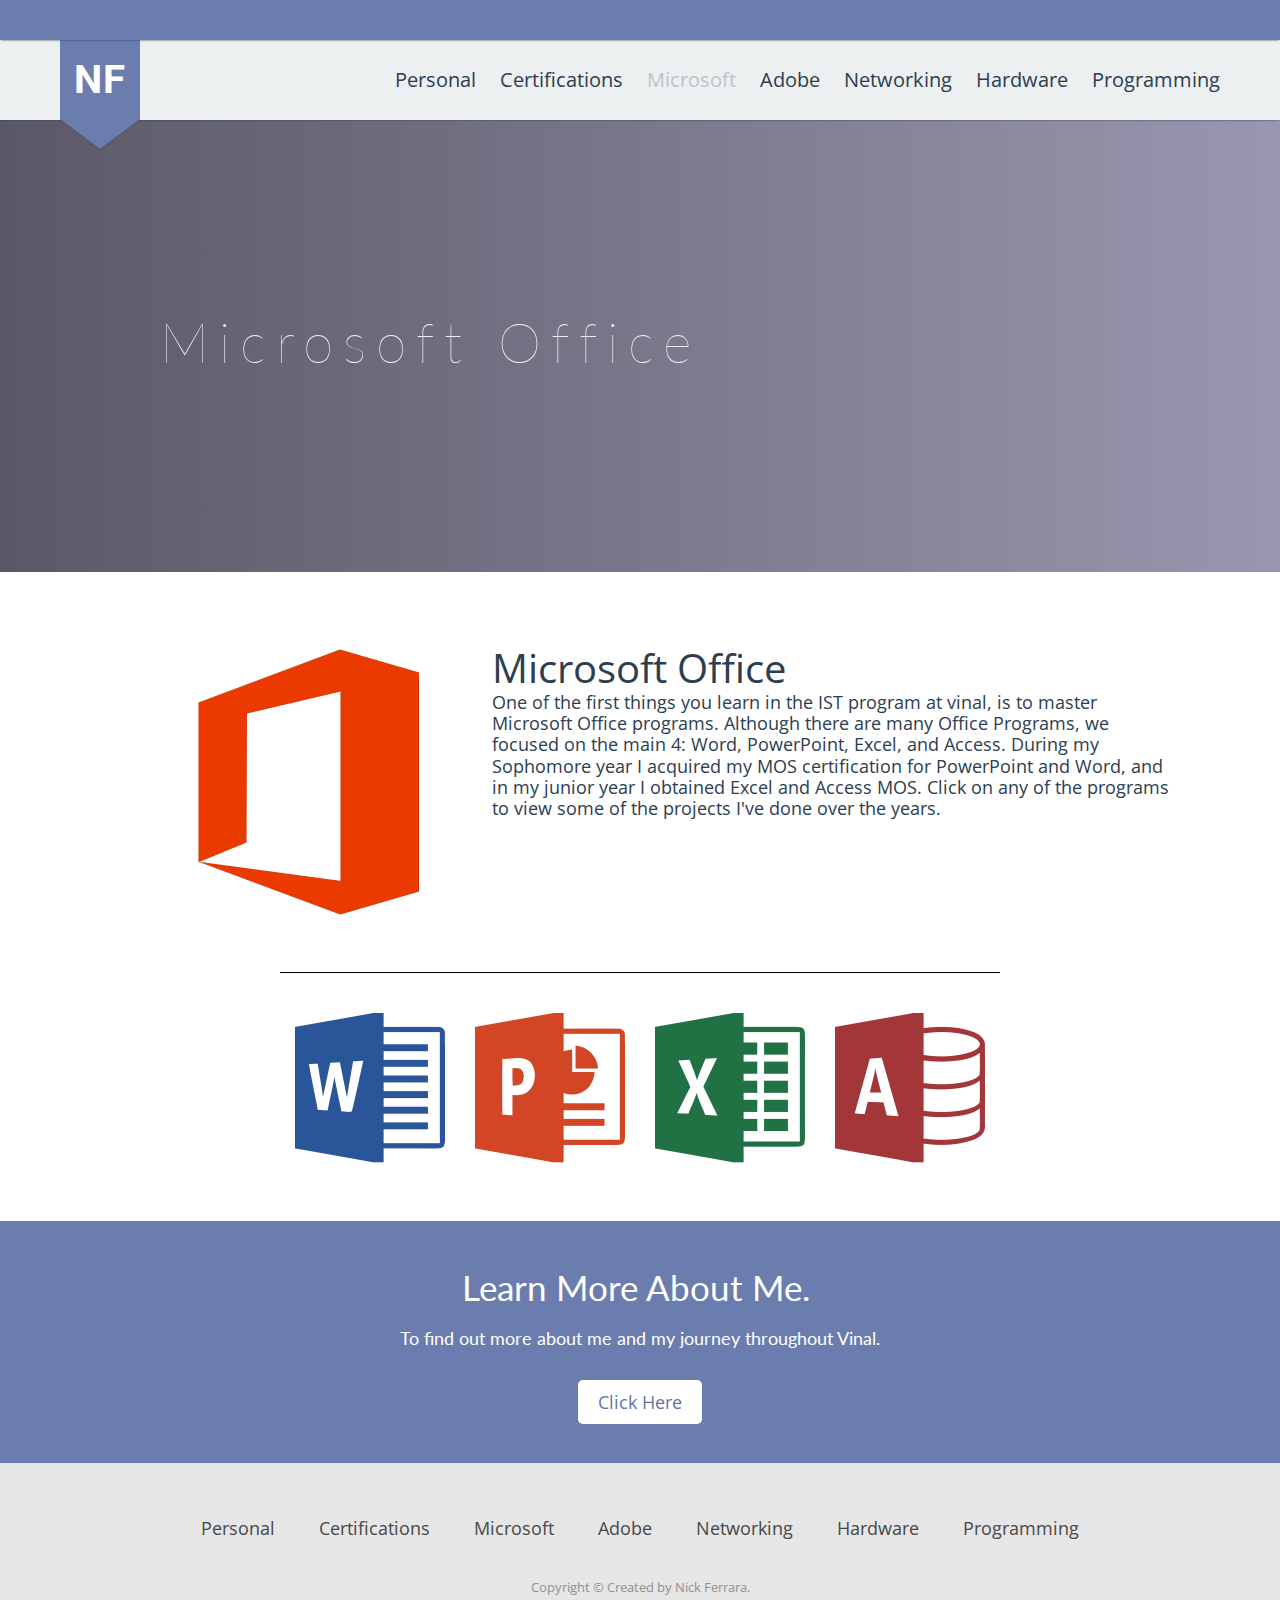
==== offi.html @ 1f087ec3 "1" ====
<!DOCTYPE html>
<html>
<head>
	<title>Nick's Porfolio Site</title>
	<link rel="stylesheet" type="text/css" href="css/style.css">
	<link rel="stylesheet" type="text/css" href="css/grid.css">
	<link href="https://fonts.googleapis.com/css?family=Lato:300|Open+Sans:300|Roboto:100" rel="stylesheet">
	<link href="https://fonts.googleapis.com/css?family=Roboto:900" rel="stylesheet">
</head>
<body>
		<header class="main-header">
			<div class="first-nav">
				<div class="container">
					<nav class="first-nav__links">
						<ul>
							<li>
								<a class="is-selected"></a>
							</li>

						</ul>
					</nav>

				</div>
			</div>
			<div class="second-nav js-nav">
				<div class="container">
					<a class="second-nav__logo">
						<span class="NF">NF</span>
					</a>
					<nav class="menu">
						<ul>
							<li>
								<a class="" href="index.html">Personal</a>
							</li>
							<li>
								<a class="" href="cert.html">Certifications</a>
							</li>
							<li>
								<a class="active" href="offi.html">Microsoft</a>
							</li>
							<li>
								<a class="" href="mult.html">Adobe</a>
							</li>
							<li>
								<a class="" href="serv.html">Networking</a>
							</li>
							<li>
								<a class="" href="hard.html">Hardware</a>
							</li>
							<li>
								<a class="" href="prog.html">Programming</a>
							</li>
						</ul>
					</nav>
				</div>
			</div>
		</header>
	<section id="offislider">
      <div class="container">
        <div class="row">
          <div class="col-md-10 col-md-offset-2">
            <div class="block">
              <h1 class="animated fadeInUp">Microsoft Office</h1>

            </div>
          </div>
        </div>
      </div>
    </section>
<div class="container">
        <div class="row">

        </div>
        <div class="row">
            <div class="stuffs">
                <a href="https://drive.google.com/drive/folders/0B-2JY6OejbJuX281azFObmVKem8?usp=sharing">
                  <div class="container2">
                <img class="img-responsive" src="images\officeplaceholder.png" alt="yearbook cover"> 
</div>
                </a>
  
            </div>
            <div class="paratext">
                <h3>Microsoft Office</h3>
                <p>One of the first things you learn in the IST program at vinal, is to master Microsoft Office programs. Although there are many Office Programs, we focused on the main 4: Word, PowerPoint, Excel, and Access. During my Sophomore year I acquired my MOS certification for PowerPoint and Word, and in my junior year I obtained Excel and Access MOS. Click on any of the programs to view some of the projects I've done over the years.</p>
<br><br><br>
            
            </div>
        </div>



<div class="makeing">
</div>
        <div class="row panda">



            <div class="newimgs">
                 <a href="https://drive.google.com/drive/folders/0B-2JY6OejbJuOTlLUkdxWHhCeTA?usp=sharing">
                    <div class="container2">
                <img class="img-responsive" src="images\wordplaceholder.png" alt=""> <div class="overlay2">
    <div class="text2">Word</div>
  </div>
</div>
          </a>
</div>
            <div class="newimgs">
                <a href="https://drive.google.com/drive/folders/0B-2JY6OejbJuaTQxcHBBbmhpQUE?usp=sharing">
                    <div class="container2">
                <img class="img-responsive" src="images\powerpointplaceholder.png" alt=""> <div class="overlay2">
    <div class="text2">PowerPoint</div>
  </div>
</div>
                </a>
            </div>

            <div class="newimgs">
                <a href="https://drive.google.com/drive/folders/0B-2JY6OejbJuVFVaZUtldG1uUHc?usp=sharing">
                    <div class="container23">
                <img class="img-responsive" src="images\excelplaceholder.png" alt=""> <div class="overlay23">
    <div class="text2">Excel</div>
  </div>
</div>
                </a>
            </div>

            <div class="newimgs">
                <a href="https://drive.google.com/drive/folders/0B-2JY6OejbJuTVI2aUp6anNFRGc?usp=sharing">
                    <div class="container23">
                <img class="img-responsive" src="images\accessplaceholder.png" alt=""> <div class="overlay23">
    <div class="text23">Access</div>
  </div>
</div>
                </a>
            </div>

        </div>
    </div>
<br><br>

</body>
	 <section id="footop">
      <div class="container">
        <div class="row">
          <div class="col-md-12">
            <div class="block">
              <h2>Learn More About Me.&nbsp;</h2>
              <p>To find out more about me and my journey throughout Vinal.</p>
              <br><br>
              <a class="button4" href="index.html" >Click Here</a>
            </div>
          </div>
        </div>
      </div>
    </section>
   <footer>
        <div class="container">
            <div class="row">
                <div class="col-md-12">
                  <div class="footer2">
                    <ul>
							<li>
								<a href="index.html">Personal</a>
							</li>
							<li>
								<a href="cert.html">Certifications</a>
							</li>
							<li>
								<a href="offi.html">Microsoft</a>
							</li>
							<li>
								<a href="mult.html">Adobe</a>
							</li>
							<li>
								<a href="serv.html">Networking</a>
							</li>
							<li>
								<a href="hard.html">Hardware</a>
							</li>
							<li>
								<a href="prog.html">Programming</a>
							</li>
                    </ul>

            </div>
        </div>
        	<p>Copyright &copy; Created by Nick Ferrara.</p>
        </div>
    </footer>




</html>
---- css/style.css ----
*{
  margin: 0;
  padding: 0;
  box-sizing: border-box;

}


menu,nav,section,{
  margin:0;
  padding:0;
  border:0;
  -moz-box-sizing:border-box;
  -webkit-box-sizing:border-box;
  box-sizing:border-box;
}

  header,menu,nav,section{
    display:block;
  }

  nav ol,nav ul{
    list-style:none;
  }

  html,body{
    width:100%;
    height:100%;
    color:#2c3e50;
    font-family:"Open Sans",Tahoma,Verdana,Arial,sans-serif;
    line-height:1.2;
  }

 
  .container{
    position:relative;max-width:1200px;margin:0 auto
  }

  .container:before,.container:after{
    display:block;
    content:'';
    clear:both;
    height:0
  }

  h1,h2,h3,h4,h5,h6{
    font-weight:400
  }
  h1{
    color:#ecf0f1;
    font-size:60px;
    font-family:Georgia,Times,"Times New Roman",serif
  }

  h2{
    font-family:Georgia,Times,"Times New Roman",serif;
    font-size:40px
  }

  h3{
    font-size:30px
  }

  h4{
    font-size:20px
  }

  h5{
    font-size:18px
  }

  p{
    font-size:18px
  }

  li p{
    font-family:Georgia,Times,"Times New Roman",serif;
    font-style:italic
  }

a{
  color:#2c3e50;
  font-family:"Open Sans",Tahoma,Verdana,Arial,sans-serif;
  font-size:18px;
  text-decoration:none;
  outline-style:none;

  }

a:hover{
  border-bottom:none
  }



.second-nav{
  position:relative;
  min-height:80px;
  background-color:#ecf0f1;   
  width:100%;
  margin:0 0;
  clear:both;
  margin-top:40px;
  -webkit-box-shadow:0 1px 2px -1px #2c3e50;
  box-shadow:0 1px 2px -1px #2c3e50;
  -webkit-transition:all .6s;
  transition:all .6s;
}

.second-nav:before,.second-nav:after{
  display:block;
  content:'';
  clear:both;
  height:0
}

.second-nav.is-closed{
  margin-top:-40px
}





/*BC is ribon color top   #2ecc71*/
.second-nav__logo{
  display:block;
  position:absolute;
  top:0;
  left:20px;
  width:80px;
  color:white;
  font-size:40px;
  line-height:80px;
  font-family: 'Anton', sans-serif;
  letter-spacing:-5px;
  font-weight:700;
  text-align:center;
  background-color:#6b7dae;
  border:none
  }




/* Ribon Color bottom is border top */
.second-nav__logo:after{
  content:"";
  position:absolute;
  bottom:-29px;
  left:0;
  z-index:250;
  border-top:30px solid #6b7dae;
  border-left:40px solid transparent;
  border-right:40px solid transparent;

}

.second-nav__logo span{
  position:relative;
  display:block;
  width:100%;
  height:100%
}

.second-nav__logo span:after{
  content:"";
  position:absolute;
  bottom:-15px;
  right:-2px;
  width:50px;
  height:5px;
  background-color:transparent;
  -webkit-box-shadow:0 1px 2px -1px #2c3e50; 
  box-shadow:0 1px 2px -1px #2c3e50;
  -webkit-transform:rotate(-37deg);
  -ms-transform:rotate(-37deg);
  transform:rotate(-37deg)
}

.second-nav__logo span:before{
  content:"";
  position:absolute;
  bottom:-15px;
  left:-2px;
  width:50px;
  height:5px;
  background-color:transparent;
  -webkit-box-shadow:0 1px 2px -1px #2c3e50;
  box-shadow:0 1px 2px -1px #2c3e50;
  -webkit-transform:rotate(37deg);
  -ms-transform:rotate(37deg);transform:rotate(37deg)
}

.menu{
  float:left;
  width:98%;
  width:-webkit-calc(100% - 40px);
  width:calc(100% - 40px);
  margin-left:1%;
  margin-right:1%;
  margin-left:-webkit-calc(20px);
  margin-left:calc(20px);
  margin-right:-webkit-calc(20px);
  margin-right:calc(20px);
  height:auto;
  margin-top:0;
  margin-bottom:0;
  text-align:right
}

.menu li{
  display:inline-block;
  margin-left:20px
}

.menu li a{
  line-height:80px;
  font-size:20px;
  -webkit-transition:color .5s;
  transition:color .5s
}

.menu li a.active,.menu li a:hover{
  color:#bdc3c7;
  border:none
}


.container{
  position:relative;
  max-width:1200px;
  margin:0 auto
}

.container:before,.container:after{
  display:block;
  content:'';
  clear:both;height:0
}


.main-header{
  position:absolute;
  z-index:100;
  width:100%
}

/* Top COlor*/


.first-nav{
  position:absolute;
  z-index:200;
  top:0;
  left:0;
  height:40px;
  overflow:hidden;
  background-color:#6b7dae;  /* background-color:#446CB3; */
  width:100%;
  margin:0 0;
  clear:both;
  -webkit-box-shadow:0 1px 2px -1px #2c3e50;
  box-shadow:0 1px 2px -1px #2c3e50;



}
.first-nav:before{

}
.first-nav:before,.first-nav:after{
  display:block;
  content:'';
  clear:both;
  height:0;

}

.first-nav__languages,.first-nav__links{
  float:left;
  width:73%;
  width:-webkit-calc(75% - 40px);
  width:calc(75% - 40px);
  margin-left:1%;
  margin-right:1%;
  margin-left:-webkit-calc(20px);
  margin-left:calc(20px);
  margin-right:-webkit-calc(20px);
  margin-right:calc(20px);
  height:auto;margin-top:0;
  margin-bottom:0
}

.first-nav__languages li,.first-nav__links li{
  display:inline-block;
  margin:0 10px
}

.first-nav__languages a,.first-nav__links a{
  color:#ecf0f1;font-family:Georgia,Times,"Times New Roman",serif;
  font-style:italic;line-height:40px;
  border-color:#ecf0f1;
  -webkit-transition:color .5s;
  transition:color .5s
}

.first-nav__languages a.avtive,.first-nav__languages a:hover,.first-nav__links a.active,.first-nav__links a:hover{
  color:#2c3e50;
  border:none
}

.first-nav__navcontrol{
  display:none;
  float:left;
  width:23%;
  width:-webkit-calc(25% - 40px);
  width:calc(25% - 40px);
  margin-left:1%;
  margin-right:1%;
  margin-left:-webkit-calc(20px);margin-left:calc(20px);
  margin-right:-webkit-calc(20px);margin-right:calc(20px);
  height:auto;
  margin-top:0;
  margin-bottom:0;
  color:#ecf0f1;
  line-height:40px;
  text-align:right;
  border:none;
  -webkit-transition:color .5s;transition:color .5s
}

.first-nav__navcontrol:before{
  display:inline-block;
  margin-right:10px;
  color:#ecf0f1;
  font-size:20px;
  -webkit-transition:color .5s;
  transition:color .5s
}

.first-nav__navcontrol.is-open,.first-nav__navcontrol.is-closed{
  display:block
}

.first-nav__navcontrol:hover,.first-nav__navcontrol:hover:before{
  color:#2c3e50
}

.first-nav__languages li,.first-nav__links li{
  margin:0 7px;
}

.first-nav__languages,.first-nav__links{
  float:left;
  width:89.66667%;
  width:-webkit-calc(91.66667% - 40px);
  width:calc(91.66667% - 40px);
  margin-left:1%;margin-right:1%;
  margin-left:-webkit-calc(20px);
  margin-left:calc(20px);
  margin-right:-webkit-calc(20px);
  margin-right:calc(20px);
  height:auto;
  margin-top:0;
  margin-bottom:0
}

.first-nav__navcontrol{
  float:left;
  width:6.33333%;
  width:-webkit-calc(8.33333% - 40px);
  width:calc(8.33333% - 40px);
  margin-left:1%;
  margin-right:1%;
  margin-left:-webkit-calc(20px);
  margin-left:calc(20px);
  margin-right:-webkit-calc(20px);
  margin-right:calc(20px);
  height:auto;
  margin-top:0;
  margin-bottom:0;
  margin-left:0;
  font-size:0
}
.first-nav__navcontrol:before{
  margin-right:0
  }





/*    Default Layout: 992px. 
    Gutters: 24px.
    Outer margins: 48px.
    Leftover space for scrollbars @1024px: 32px.
-------------------------------------------------------------------------------
cols    1     2      3      4      5      6      7      8      9      10
px      68    160    252    344    436    528    620    712    804    896    */
/*    Tablet Layout: 768px.
    Gutters: 24px.
    Outer margins: 28px.
    Inherits styles from: Default Layout.
-----------------------------------------------------------------
cols    1     2      3      4      5      6      7      8
px      68    160    252    344    436    528    620    712    */
@media only screen and (min-width: 768px) and (max-width: 991px) {
  /*---------------------------------------------
          Index Start 
-----------------------------------------------*/
  /*--
  wrapper Start 
--*/
  #wrapper {
    text-align: center;
  }
  #wrapper .block img {
    padding-top: 100px;
    width: 50%;
  }
  /*--
  content Start 
--*/
  #content {
    text-align: center;
  }
  #content .block {
    padding-bottom: 100px;
  }
  /*--
  features Start 
--*/
  #features {
    text-align: center;
  }
  /*--
  footer Start 
--*/
  footer .navbar {
    margin-bottom: 0px;
    border: 0px;
    min-height: 40px;
  }
  footer .navbar-default {
    border: 0px;
    width: 68%;
  }
  footer .navbar-default .navbar-nav li a {
    color: #494949;
    padding: 10px 10px;
    font-size: 15px;
  }
  footer .navbar-default .navbar-nav li a:hover {
    color: #000;
  }
  /*---------------------------------------------
          Index Close 
-----------------------------------------------*/
  /*=============================================*/
  /*---------------------------------------------
          Work Start 
-----------------------------------------------*/
  /*--
  slider-work Start 
--*/
  #slider-work .block h1 {
    font-size: 28px;
  }
  #slider-work .block p {
    font-size: 15px;
  }
  /*--
  portfolio Start 
--*/
  #portfolio-work .block .portfolio-manu {
    padding-left: 0px;
  }
  #portfolio-work .block .portfolio-contant ul li a .img-heading {
    padding: 5px 0 5px 13px;
  }
  #portfolio-work .block .portfolio-contant ul li a .img-heading h2 {
    font-size: 20px;
    line-height: 25px;
  }
  #portfolio-work .block .portfolio-contant ul li a .img-heading p {
    font-size: 11px;
    line-height: 20px;
  }
  #portfolio-work .block .portfolio-contant ul li a  {
    padding-left: 15px;
  }
  #portfolio-work .block .portfolio-contant ul li a h2 {
    padding-top: 30px;
    padding-bottom: 15px;
    font-size: 20px;
    line-height: 25px;
  }
  #portfolio-work .block .portfolio-contant ul li a  p {
    font-size: 11px;
    line-height: 20px;
    padding-top: 15px;
  }
  /*--
  wrapper Start 
--*/
  #wrapper-work ul li .items-text {
    padding-top: 0;
    padding-left: 25px;
  }
  #wrapper-work ul li .items-text h2 {
    padding-bottom: 10px;
    padding-top: 40px;
  }
  #wrapper-work ul li .items-text p {
    font-size: 14px;
    line-height: 20px;
    padding-right: 30px;
  }
  /*--
  features Start 
--*/
  #features-work .block ul li {
    width: 49%;
  }
  /*---------------------------------------------
          Work close 
-----------------------------------------------*/
  /*=============================================*/
  /*---------------------------------------------
          contact start 
-----------------------------------------------*/
  #wrapper-contact .block {
    padding-bottom: 50px;
  }
  /*--
  features-contact Start 
--*/
  #features-contact .block ul li {
    width: 49%;
  }
  /*---------------------------------------------
          contact close 
-----------------------------------------------*/
  /*------------------*/
}
/*    Mobile Layout: 320px.
    Gutters: 24px.
    Outer margins: 34px.
    Inherits styles from: Default Layout.
---------------------------------------------
cols    1     2      3
px      68    160    252    */
@media only screen and (max-width: 767px) {
  /*---------------------------------------------
          Index Start 
-----------------------------------------------*/
  .heading {
    padding-left: 0px;
  }
  h2 {
    font-size: 18px;
  }
  p {
    font-size: 13px;
  }
  header .navbar-default .navbar-toggle {
    margin-top: 20px;
    margin-bottom: 20px;
  }
  #slider {
    padding-top: 90px;
    padding-bottom: 100px;
  }
  #slider .block {
    padding-left: 0px;
  }
  #slider .block h1 {
    font-size: 20px;
  }
  #slider .block p {
    font-size: 13px;
  }
  /*--
  wrapper Start 
--*/
  #wrapper {
    text-align: center;
    padding-top: 70px;
    padding-bottom: 100px;
  }
  #wrapper .block img {
    padding-top: 100px;
    padding-left: 0px;
    width: 100%;
  }
  /*--
  service Start 
--*/
  #service {
    padding-top: 100px;
  }
  #service .thumbnail {
    padding-bottom: 70px;
  }
  /*--
  footop Start 
--*/
  #footop p {
    padding: 0px 0px 40px;
  }
  #footop .btn {
    padding: 10px 20px;
    font-size: 15px;
  }
  /*--
  content Start 
--*/
  #content {
    text-align: center;
    padding-top: 70px;
  }
  #content .block {
    padding-bottom: 100px;
  }
  #content .block h2 {
    padding-top: 0px;
  }
  #content .block-bottom {
    padding: 0px;
  }
  #content .block-bottom .item-img {
    padding-left: 0px;
  }
  /*--
  features Start 
--*/
  #features .features-img {
    text-align: center;
  }
  /*---------------------------------------------
          Index Close 
-----------------------------------------------*/
  /*=============================================*/
  /*---------------------------------------------
          Work Start 
-----------------------------------------------*/
  #slider-work {
    padding-top: 100px;
    padding-bottom: 100px;
  }
  #slider-work .block {
    padding-left: 0px;
  }
  #slider-work .block h1 {
    font-size: 20px;
  }
  #slider-work .block p {
    font-size: 11px;
    line-height: 25px;
  }
  /*--
  portfolio Start 
--*/
  #portfolio-work .block .portfolio-manu {
    padding-left: 0px;
    text-align: center;
  }
  #portfolio-work .block .portfolio-manu ul li {
    padding: 0 8px;
  }
  #portfolio-work .block .portfolio-contant ul li {
    width: 100%;
  }
  #portfolio-work .block .portfolio-contant ul li a .img-heading {
    padding: 5px 0 5px 13px;
  }
  #portfolio-work .block .portfolio-contant ul li a .img-heading h2 {
    font-size: 20px;
    line-height: 25px;
  }
  #portfolio-work .block .portfolio-contant ul li a .img-heading p {
    font-size: 11px;
    line-height: 20px;
  }
  #portfolio-work .block .portfolio-contant ul li a .overlay {
    padding-left: 15px;
  }
  #portfolio-work .block .portfolio-contant ul li a .overlay h2 {
    padding-top: 65px;
    padding-bottom: 15px;
    font-size: 20px;
    line-height: 25px;
  }
  #portfolio-work .block .portfolio-contant ul li a .overlay p {
    font-size: 11px;
    line-height: 20px;
    padding-top: 15px;
    padding-right: 5px;
  }
  /*--
  wrapper Start 
--*/
  #wrapper-work ul li {
    float: none;
    width: 100%;
  }
  #wrapper-work ul li .items-text {
    padding-left: 15px;
    padding-top: 30px;
  }
  #wrapper-work ul li .items-text h2 {
    padding-top: 10px;
    padding-bottom: 15px;
    font-size: 20px;
    line-height: 25px;
  }
  #wrapper-work ul li .items-text p {
    font-size: 11px;
    line-height: 20px;
    padding-top: 15px;
  }
  /*--
  features Start 
--*/
  #features-work .block ul li {
    display: block;
    width: 100%;
  }
  /*---------------------------------------------
          Work close 
-----------------------------------------------*/
  /*=============================================*/
  /*---------------------------------------------
          contact Start 
-----------------------------------------------*/
  /*--
  slider-contact Start 
--*/
  #slider-contact {
    padding-top: 100px;
    padding-bottom: 100px;
  }
  #slider-contact .block {
    padding-left: 0px;
  }
  #slider-contact .block h1 {
    font-size: 20px;
  }
  #slider-contact .block p {
    font-size: 11px;
    line-height: 25px;
  }
  /*--
  wrapper-contact Start 
--*/
  #wrapper-contact .block {
    padding-bottom: 50px;
  }
  #wrapper-contact .block .location p {
    width: 100%;
  }
  #wrapper-contact .block .social-media-icon a i {
    padding-top: 30px;
  }
  /*--
  features-contact Start 
--*/
  #features-contact .block ul li {
    display: block;
    width: 100%;
  }
  /*---------------------------------------------
          contact close 
-----------------------------------------------*/
  /*--
  footer Start 
--*/
  footer .footer-manu {
    display: none;
  }
}
/*    Wide Mobile Layout: 480px.
    Gutters: 24px.
    Outer margins: 22px.
    Inherits styles from: Default Layout, Mobile Layout.
------------------------------------------------------------
cols    1     2      3      4      5
px      68    160    252    344    436    */
/*  Retina media query.
  Overrides styles for devices with a 
  device-pixel-ratio of 2+, such as iPhone 4.
-----------------------------------------------    */





@charset "UTF-8";

/*!
Animate.css - http://daneden.me/animate
Licensed under the MIT license - http://opensource.org/licenses/MIT

Copyright (c) 2015 Daniel Eden
*/

.animated {
  -webkit-animation-duration: 1s;
  animation-duration: 1s;
  -webkit-animation-fill-mode: both;
  animation-fill-mode: both;
}

.animated.infinite {
  -webkit-animation-iteration-count: infinite;
  animation-iteration-count: infinite;
}

.animated.hinge {
  -webkit-animation-duration: 2s;
  animation-duration: 2s;
}

.animated.bounceIn,
.animated.bounceOut {
  -webkit-animation-duration: .75s;
  animation-duration: .75s;
}

.animated.flipOutX,
.animated.flipOutY {
  -webkit-animation-duration: .75s;
  animation-duration: .75s;
}

@-webkit-keyframes bounce {
  0%, 20%, 53%, 80%, 100% {
    -webkit-transition-timing-function: cubic-bezier(0.215, 0.610, 0.355, 1.000);
    transition-timing-function: cubic-bezier(0.215, 0.610, 0.355, 1.000);
    -webkit-transform: translate3d(0,0,0);
    transform: translate3d(0,0,0);
  }

  40%, 43% {
    -webkit-transition-timing-function: cubic-bezier(0.755, 0.050, 0.855, 0.060);
    transition-timing-function: cubic-bezier(0.755, 0.050, 0.855, 0.060);
    -webkit-transform: translate3d(0, -30px, 0);
    transform: translate3d(0, -30px, 0);
  }

  70% {
    -webkit-transition-timing-function: cubic-bezier(0.755, 0.050, 0.855, 0.060);
    transition-timing-function: cubic-bezier(0.755, 0.050, 0.855, 0.060);
    -webkit-transform: translate3d(0, -15px, 0);
    transform: translate3d(0, -15px, 0);
  }

  90% {
    -webkit-transform: translate3d(0,-4px,0);
    transform: translate3d(0,-4px,0);
  }
}

@keyframes bounce {
  0%, 20%, 53%, 80%, 100% {
    -webkit-transition-timing-function: cubic-bezier(0.215, 0.610, 0.355, 1.000);
    transition-timing-function: cubic-bezier(0.215, 0.610, 0.355, 1.000);
    -webkit-transform: translate3d(0,0,0);
    transform: translate3d(0,0,0);
  }

  40%, 43% {
    -webkit-transition-timing-function: cubic-bezier(0.755, 0.050, 0.855, 0.060);
    transition-timing-function: cubic-bezier(0.755, 0.050, 0.855, 0.060);
    -webkit-transform: translate3d(0, -30px, 0);
    transform: translate3d(0, -30px, 0);
  }

  70% {
    -webkit-transition-timing-function: cubic-bezier(0.755, 0.050, 0.855, 0.060);
    transition-timing-function: cubic-bezier(0.755, 0.050, 0.855, 0.060);
    -webkit-transform: translate3d(0, -15px, 0);
    transform: translate3d(0, -15px, 0);
  }

  90% {
    -webkit-transform: translate3d(0,-4px,0);
    transform: translate3d(0,-4px,0);
  }
}

.bounce {
  -webkit-animation-name: bounce;
  animation-name: bounce;
  -webkit-transform-origin: center bottom;
  transform-origin: center bottom;
}

@-webkit-keyframes flash {
  0%, 50%, 100% {
    opacity: 1;
  }

  25%, 75% {
    opacity: 0;
  }
}

@keyframes flash {
  0%, 50%, 100% {
    opacity: 1;
  }

  25%, 75% {
    opacity: 0;
  }
}

.flash {
  -webkit-animation-name: flash;
  animation-name: flash;
}

/* originally authored by Nick Pettit - https://github.com/nickpettit/glide */

@-webkit-keyframes pulse {
  0% {
    -webkit-transform: scale3d(1, 1, 1);
    transform: scale3d(1, 1, 1);
  }

  50% {
    -webkit-transform: scale3d(1.05, 1.05, 1.05);
    transform: scale3d(1.05, 1.05, 1.05);
  }

  100% {
    -webkit-transform: scale3d(1, 1, 1);
    transform: scale3d(1, 1, 1);
  }
}

@keyframes pulse {
  0% {
    -webkit-transform: scale3d(1, 1, 1);
    transform: scale3d(1, 1, 1);
  }

  50% {
    -webkit-transform: scale3d(1.05, 1.05, 1.05);
    transform: scale3d(1.05, 1.05, 1.05);
  }

  100% {
    -webkit-transform: scale3d(1, 1, 1);
    transform: scale3d(1, 1, 1);
  }
}

.pulse {
  -webkit-animation-name: pulse;
  animation-name: pulse;
}

@-webkit-keyframes rubberBand {
  0% {
    -webkit-transform: scale3d(1, 1, 1);
    transform: scale3d(1, 1, 1);
  }

  30% {
    -webkit-transform: scale3d(1.25, 0.75, 1);
    transform: scale3d(1.25, 0.75, 1);
  }

  40% {
    -webkit-transform: scale3d(0.75, 1.25, 1);
    transform: scale3d(0.75, 1.25, 1);
  }

  50% {
    -webkit-transform: scale3d(1.15, 0.85, 1);
    transform: scale3d(1.15, 0.85, 1);
  }

  65% {
    -webkit-transform: scale3d(.95, 1.05, 1);
    transform: scale3d(.95, 1.05, 1);
  }

  75% {
    -webkit-transform: scale3d(1.05, .95, 1);
    transform: scale3d(1.05, .95, 1);
  }

  100% {
    -webkit-transform: scale3d(1, 1, 1);
    transform: scale3d(1, 1, 1);
  }
}

@keyframes rubberBand {
  0% {
    -webkit-transform: scale3d(1, 1, 1);
    transform: scale3d(1, 1, 1);
  }

  30% {
    -webkit-transform: scale3d(1.25, 0.75, 1);
    transform: scale3d(1.25, 0.75, 1);
  }

  40% {
    -webkit-transform: scale3d(0.75, 1.25, 1);
    transform: scale3d(0.75, 1.25, 1);
  }

  50% {
    -webkit-transform: scale3d(1.15, 0.85, 1);
    transform: scale3d(1.15, 0.85, 1);
  }

  65% {
    -webkit-transform: scale3d(.95, 1.05, 1);
    transform: scale3d(.95, 1.05, 1);
  }

  75% {
    -webkit-transform: scale3d(1.05, .95, 1);
    transform: scale3d(1.05, .95, 1);
  }

  100% {
    -webkit-transform: scale3d(1, 1, 1);
    transform: scale3d(1, 1, 1);
  }
}

.rubberBand {
  -webkit-animation-name: rubberBand;
  animation-name: rubberBand;
}

@-webkit-keyframes shake {
  0%, 100% {
    -webkit-transform: translate3d(0, 0, 0);
    transform: translate3d(0, 0, 0);
  }

  10%, 30%, 50%, 70%, 90% {
    -webkit-transform: translate3d(-10px, 0, 0);
    transform: translate3d(-10px, 0, 0);
  }

  20%, 40%, 60%, 80% {
    -webkit-transform: translate3d(10px, 0, 0);
    transform: translate3d(10px, 0, 0);
  }
}

@keyframes shake {
  0%, 100% {
    -webkit-transform: translate3d(0, 0, 0);
    transform: translate3d(0, 0, 0);
  }

  10%, 30%, 50%, 70%, 90% {
    -webkit-transform: translate3d(-10px, 0, 0);
    transform: translate3d(-10px, 0, 0);
  }

  20%, 40%, 60%, 80% {
    -webkit-transform: translate3d(10px, 0, 0);
    transform: translate3d(10px, 0, 0);
  }
}

.shake {
  -webkit-animation-name: shake;
  animation-name: shake;
}

@-webkit-keyframes swing {
  20% {
    -webkit-transform: rotate3d(0, 0, 1, 15deg);
    transform: rotate3d(0, 0, 1, 15deg);
  }

  40% {
    -webkit-transform: rotate3d(0, 0, 1, -10deg);
    transform: rotate3d(0, 0, 1, -10deg);
  }

  60% {
    -webkit-transform: rotate3d(0, 0, 1, 5deg);
    transform: rotate3d(0, 0, 1, 5deg);
  }

  80% {
    -webkit-transform: rotate3d(0, 0, 1, -5deg);
    transform: rotate3d(0, 0, 1, -5deg);
  }

  100% {
    -webkit-transform: rotate3d(0, 0, 1, 0deg);
    transform: rotate3d(0, 0, 1, 0deg);
  }
}

@keyframes swing {
  20% {
    -webkit-transform: rotate3d(0, 0, 1, 15deg);
    transform: rotate3d(0, 0, 1, 15deg);
  }

  40% {
    -webkit-transform: rotate3d(0, 0, 1, -10deg);
    transform: rotate3d(0, 0, 1, -10deg);
  }

  60% {
    -webkit-transform: rotate3d(0, 0, 1, 5deg);
    transform: rotate3d(0, 0, 1, 5deg);
  }

  80% {
    -webkit-transform: rotate3d(0, 0, 1, -5deg);
    transform: rotate3d(0, 0, 1, -5deg);
  }

  100% {
    -webkit-transform: rotate3d(0, 0, 1, 0deg);
    transform: rotate3d(0, 0, 1, 0deg);
  }
}

.swing {
  -webkit-transform-origin: top center;
  transform-origin: top center;
  -webkit-animation-name: swing;
  animation-name: swing;
}

@-webkit-keyframes tada {
  0% {
    -webkit-transform: scale3d(1, 1, 1);
    transform: scale3d(1, 1, 1);
  }

  10%, 20% {
    -webkit-transform: scale3d(.9, .9, .9) rotate3d(0, 0, 1, -3deg);
    transform: scale3d(.9, .9, .9) rotate3d(0, 0, 1, -3deg);
  }

  30%, 50%, 70%, 90% {
    -webkit-transform: scale3d(1.1, 1.1, 1.1) rotate3d(0, 0, 1, 3deg);
    transform: scale3d(1.1, 1.1, 1.1) rotate3d(0, 0, 1, 3deg);
  }

  40%, 60%, 80% {
    -webkit-transform: scale3d(1.1, 1.1, 1.1) rotate3d(0, 0, 1, -3deg);
    transform: scale3d(1.1, 1.1, 1.1) rotate3d(0, 0, 1, -3deg);
  }

  100% {
    -webkit-transform: scale3d(1, 1, 1);
    transform: scale3d(1, 1, 1);
  }
}

@keyframes tada {
  0% {
    -webkit-transform: scale3d(1, 1, 1);
    transform: scale3d(1, 1, 1);
  }

  10%, 20% {
    -webkit-transform: scale3d(.9, .9, .9) rotate3d(0, 0, 1, -3deg);
    transform: scale3d(.9, .9, .9) rotate3d(0, 0, 1, -3deg);
  }

  30%, 50%, 70%, 90% {
    -webkit-transform: scale3d(1.1, 1.1, 1.1) rotate3d(0, 0, 1, 3deg);
    transform: scale3d(1.1, 1.1, 1.1) rotate3d(0, 0, 1, 3deg);
  }

  40%, 60%, 80% {
    -webkit-transform: scale3d(1.1, 1.1, 1.1) rotate3d(0, 0, 1, -3deg);
    transform: scale3d(1.1, 1.1, 1.1) rotate3d(0, 0, 1, -3deg);
  }

  100% {
    -webkit-transform: scale3d(1, 1, 1);
    transform: scale3d(1, 1, 1);
  }
}

.tada {
  -webkit-animation-name: tada;
  animation-name: tada;
}

/* originally authored by Nick Pettit - https://github.com/nickpettit/glide */

@-webkit-keyframes wobble {
  0% {
    -webkit-transform: none;
    transform: none;
  }

  15% {
    -webkit-transform: translate3d(-25%, 0, 0) rotate3d(0, 0, 1, -5deg);
    transform: translate3d(-25%, 0, 0) rotate3d(0, 0, 1, -5deg);
  }

  30% {
    -webkit-transform: translate3d(20%, 0, 0) rotate3d(0, 0, 1, 3deg);
    transform: translate3d(20%, 0, 0) rotate3d(0, 0, 1, 3deg);
  }

  45% {
    -webkit-transform: translate3d(-15%, 0, 0) rotate3d(0, 0, 1, -3deg);
    transform: translate3d(-15%, 0, 0) rotate3d(0, 0, 1, -3deg);
  }

  60% {
    -webkit-transform: translate3d(10%, 0, 0) rotate3d(0, 0, 1, 2deg);
    transform: translate3d(10%, 0, 0) rotate3d(0, 0, 1, 2deg);
  }

  75% {
    -webkit-transform: translate3d(-5%, 0, 0) rotate3d(0, 0, 1, -1deg);
    transform: translate3d(-5%, 0, 0) rotate3d(0, 0, 1, -1deg);
  }

  100% {
    -webkit-transform: none;
    transform: none;
  }
}

@keyframes wobble {
  0% {
    -webkit-transform: none;
    transform: none;
  }

  15% {
    -webkit-transform: translate3d(-25%, 0, 0) rotate3d(0, 0, 1, -5deg);
    transform: translate3d(-25%, 0, 0) rotate3d(0, 0, 1, -5deg);
  }

  30% {
    -webkit-transform: translate3d(20%, 0, 0) rotate3d(0, 0, 1, 3deg);
    transform: translate3d(20%, 0, 0) rotate3d(0, 0, 1, 3deg);
  }

  45% {
    -webkit-transform: translate3d(-15%, 0, 0) rotate3d(0, 0, 1, -3deg);
    transform: translate3d(-15%, 0, 0) rotate3d(0, 0, 1, -3deg);
  }

  60% {
    -webkit-transform: translate3d(10%, 0, 0) rotate3d(0, 0, 1, 2deg);
    transform: translate3d(10%, 0, 0) rotate3d(0, 0, 1, 2deg);
  }

  75% {
    -webkit-transform: translate3d(-5%, 0, 0) rotate3d(0, 0, 1, -1deg);
    transform: translate3d(-5%, 0, 0) rotate3d(0, 0, 1, -1deg);
  }

  100% {
    -webkit-transform: none;
    transform: none;
  }
}

.wobble {
  -webkit-animation-name: wobble;
  animation-name: wobble;
}

@-webkit-keyframes bounceIn {
  0%, 20%, 40%, 60%, 80%, 100% {
    -webkit-transition-timing-function: cubic-bezier(0.215, 0.610, 0.355, 1.000);
    transition-timing-function: cubic-bezier(0.215, 0.610, 0.355, 1.000);
  }

  0% {
    opacity: 0;
    -webkit-transform: scale3d(.3, .3, .3);
    transform: scale3d(.3, .3, .3);
  }

  20% {
    -webkit-transform: scale3d(1.1, 1.1, 1.1);
    transform: scale3d(1.1, 1.1, 1.1);
  }

  40% {
    -webkit-transform: scale3d(.9, .9, .9);
    transform: scale3d(.9, .9, .9);
  }

  60% {
    opacity: 1;
    -webkit-transform: scale3d(1.03, 1.03, 1.03);
    transform: scale3d(1.03, 1.03, 1.03);
  }

  80% {
    -webkit-transform: scale3d(.97, .97, .97);
    transform: scale3d(.97, .97, .97);
  }

  100% {
    opacity: 1;
    -webkit-transform: scale3d(1, 1, 1);
    transform: scale3d(1, 1, 1);
  }
}

@keyframes bounceIn {
  0%, 20%, 40%, 60%, 80%, 100% {
    -webkit-transition-timing-function: cubic-bezier(0.215, 0.610, 0.355, 1.000);
    transition-timing-function: cubic-bezier(0.215, 0.610, 0.355, 1.000);
  }

  0% {
    opacity: 0;
    -webkit-transform: scale3d(.3, .3, .3);
    transform: scale3d(.3, .3, .3);
  }

  20% {
    -webkit-transform: scale3d(1.1, 1.1, 1.1);
    transform: scale3d(1.1, 1.1, 1.1);
  }

  40% {
    -webkit-transform: scale3d(.9, .9, .9);
    transform: scale3d(.9, .9, .9);
  }

  60% {
    opacity: 1;
    -webkit-transform: scale3d(1.03, 1.03, 1.03);
    transform: scale3d(1.03, 1.03, 1.03);
  }

  80% {
    -webkit-transform: scale3d(.97, .97, .97);
    transform: scale3d(.97, .97, .97);
  }

  100% {
    opacity: 1;
    -webkit-transform: scale3d(1, 1, 1);
    transform: scale3d(1, 1, 1);
  }
}

.bounceIn {
  -webkit-animation-name: bounceIn;
  animation-name: bounceIn;
}

@-webkit-keyframes bounceInDown {
  0%, 60%, 75%, 90%, 100% {
    -webkit-transition-timing-function: cubic-bezier(0.215, 0.610, 0.355, 1.000);
    transition-timing-function: cubic-bezier(0.215, 0.610, 0.355, 1.000);
  }

  0% {
    opacity: 0;
    -webkit-transform: translate3d(0, -3000px, 0);
    transform: translate3d(0, -3000px, 0);
  }

  60% {
    opacity: 1;
    -webkit-transform: translate3d(0, 25px, 0);
    transform: translate3d(0, 25px, 0);
  }

  75% {
    -webkit-transform: translate3d(0, -10px, 0);
    transform: translate3d(0, -10px, 0);
  }

  90% {
    -webkit-transform: translate3d(0, 5px, 0);
    transform: translate3d(0, 5px, 0);
  }

  100% {
    -webkit-transform: none;
    transform: none;
  }
}

@keyframes bounceInDown {
  0%, 60%, 75%, 90%, 100% {
    -webkit-transition-timing-function: cubic-bezier(0.215, 0.610, 0.355, 1.000);
    transition-timing-function: cubic-bezier(0.215, 0.610, 0.355, 1.000);
  }

  0% {
    opacity: 0;
    -webkit-transform: translate3d(0, -3000px, 0);
    transform: translate3d(0, -3000px, 0);
  }

  60% {
    opacity: 1;
    -webkit-transform: translate3d(0, 25px, 0);
    transform: translate3d(0, 25px, 0);
  }

  75% {
    -webkit-transform: translate3d(0, -10px, 0);
    transform: translate3d(0, -10px, 0);
  }

  90% {
    -webkit-transform: translate3d(0, 5px, 0);
    transform: translate3d(0, 5px, 0);
  }

  100% {
    -webkit-transform: none;
    transform: none;
  }
}

.bounceInDown {
  -webkit-animation-name: bounceInDown;
  animation-name: bounceInDown;
}

@-webkit-keyframes bounceInLeft {
  0%, 60%, 75%, 90%, 100% {
    -webkit-transition-timing-function: cubic-bezier(0.215, 0.610, 0.355, 1.000);
    transition-timing-function: cubic-bezier(0.215, 0.610, 0.355, 1.000);
  }

  0% {
    opacity: 0;
    -webkit-transform: translate3d(-3000px, 0, 0);
    transform: translate3d(-3000px, 0, 0);
  }

  60% {
    opacity: 1;
    -webkit-transform: translate3d(25px, 0, 0);
    transform: translate3d(25px, 0, 0);
  }

  75% {
    -webkit-transform: translate3d(-10px, 0, 0);
    transform: translate3d(-10px, 0, 0);
  }

  90% {
    -webkit-transform: translate3d(5px, 0, 0);
    transform: translate3d(5px, 0, 0);
  }

  100% {
    -webkit-transform: none;
    transform: none;
  }
}

@keyframes bounceInLeft {
  0%, 60%, 75%, 90%, 100% {
    -webkit-transition-timing-function: cubic-bezier(0.215, 0.610, 0.355, 1.000);
    transition-timing-function: cubic-bezier(0.215, 0.610, 0.355, 1.000);
  }

  0% {
    opacity: 0;
    -webkit-transform: translate3d(-3000px, 0, 0);
    transform: translate3d(-3000px, 0, 0);
  }

  60% {
    opacity: 1;
    -webkit-transform: translate3d(25px, 0, 0);
    transform: translate3d(25px, 0, 0);
  }

  75% {
    -webkit-transform: translate3d(-10px, 0, 0);
    transform: translate3d(-10px, 0, 0);
  }

  90% {
    -webkit-transform: translate3d(5px, 0, 0);
    transform: translate3d(5px, 0, 0);
  }

  100% {
    -webkit-transform: none;
    transform: none;
  }
}

.bounceInLeft {
  -webkit-animation-name: bounceInLeft;
  animation-name: bounceInLeft;
}

@-webkit-keyframes bounceInRight {
  0%, 60%, 75%, 90%, 100% {
    -webkit-transition-timing-function: cubic-bezier(0.215, 0.610, 0.355, 1.000);
    transition-timing-function: cubic-bezier(0.215, 0.610, 0.355, 1.000);
  }

  0% {
    opacity: 0;
    -webkit-transform: translate3d(3000px, 0, 0);
    transform: translate3d(3000px, 0, 0);
  }

  60% {
    opacity: 1;
    -webkit-transform: translate3d(-25px, 0, 0);
    transform: translate3d(-25px, 0, 0);
  }

  75% {
    -webkit-transform: translate3d(10px, 0, 0);
    transform: translate3d(10px, 0, 0);
  }

  90% {
    -webkit-transform: translate3d(-5px, 0, 0);
    transform: translate3d(-5px, 0, 0);
  }

  100% {
    -webkit-transform: none;
    transform: none;
  }
}

@keyframes bounceInRight {
  0%, 60%, 75%, 90%, 100% {
    -webkit-transition-timing-function: cubic-bezier(0.215, 0.610, 0.355, 1.000);
    transition-timing-function: cubic-bezier(0.215, 0.610, 0.355, 1.000);
  }

  0% {
    opacity: 0;
    -webkit-transform: translate3d(3000px, 0, 0);
    transform: translate3d(3000px, 0, 0);
  }

  60% {
    opacity: 1;
    -webkit-transform: translate3d(-25px, 0, 0);
    transform: translate3d(-25px, 0, 0);
  }

  75% {
    -webkit-transform: translate3d(10px, 0, 0);
    transform: translate3d(10px, 0, 0);
  }

  90% {
    -webkit-transform: translate3d(-5px, 0, 0);
    transform: translate3d(-5px, 0, 0);
  }

  100% {
    -webkit-transform: none;
    transform: none;
  }
}

.bounceInRight {
  -webkit-animation-name: bounceInRight;
  animation-name: bounceInRight;
}

@-webkit-keyframes bounceInUp {
  0%, 60%, 75%, 90%, 100% {
    -webkit-transition-timing-function: cubic-bezier(0.215, 0.610, 0.355, 1.000);
    transition-timing-function: cubic-bezier(0.215, 0.610, 0.355, 1.000);
  }

  0% {
    opacity: 0;
    -webkit-transform: translate3d(0, 3000px, 0);
    transform: translate3d(0, 3000px, 0);
  }

  60% {
    opacity: 1;
    -webkit-transform: translate3d(0, -20px, 0);
    transform: translate3d(0, -20px, 0);
  }

  75% {
    -webkit-transform: translate3d(0, 10px, 0);
    transform: translate3d(0, 10px, 0);
  }

  90% {
    -webkit-transform: translate3d(0, -5px, 0);
    transform: translate3d(0, -5px, 0);
  }

  100% {
    -webkit-transform: translate3d(0, 0, 0);
    transform: translate3d(0, 0, 0);
  }
}

@keyframes bounceInUp {
  0%, 60%, 75%, 90%, 100% {
    -webkit-transition-timing-function: cubic-bezier(0.215, 0.610, 0.355, 1.000);
    transition-timing-function: cubic-bezier(0.215, 0.610, 0.355, 1.000);
  }

  0% {
    opacity: 0;
    -webkit-transform: translate3d(0, 3000px, 0);
    transform: translate3d(0, 3000px, 0);
  }

  60% {
    opacity: 1;
    -webkit-transform: translate3d(0, -20px, 0);
    transform: translate3d(0, -20px, 0);
  }

  75% {
    -webkit-transform: translate3d(0, 10px, 0);
    transform: translate3d(0, 10px, 0);
  }

  90% {
    -webkit-transform: translate3d(0, -5px, 0);
    transform: translate3d(0, -5px, 0);
  }

  100% {
    -webkit-transform: translate3d(0, 0, 0);
    transform: translate3d(0, 0, 0);
  }
}

.bounceInUp {
  -webkit-animation-name: bounceInUp;
  animation-name: bounceInUp;
}

@-webkit-keyframes bounceOut {
  20% {
    -webkit-transform: scale3d(.9, .9, .9);
    transform: scale3d(.9, .9, .9);
  }

  50%, 55% {
    opacity: 1;
    -webkit-transform: scale3d(1.1, 1.1, 1.1);
    transform: scale3d(1.1, 1.1, 1.1);
  }

  100% {
    opacity: 0;
    -webkit-transform: scale3d(.3, .3, .3);
    transform: scale3d(.3, .3, .3);
  }
}

@keyframes bounceOut {
  20% {
    -webkit-transform: scale3d(.9, .9, .9);
    transform: scale3d(.9, .9, .9);
  }

  50%, 55% {
    opacity: 1;
    -webkit-transform: scale3d(1.1, 1.1, 1.1);
    transform: scale3d(1.1, 1.1, 1.1);
  }

  100% {
    opacity: 0;
    -webkit-transform: scale3d(.3, .3, .3);
    transform: scale3d(.3, .3, .3);
  }
}

.bounceOut {
  -webkit-animation-name: bounceOut;
  animation-name: bounceOut;
}

@-webkit-keyframes bounceOutDown {
  20% {
    -webkit-transform: translate3d(0, 10px, 0);
    transform: translate3d(0, 10px, 0);
  }

  40%, 45% {
    opacity: 1;
    -webkit-transform: translate3d(0, -20px, 0);
    transform: translate3d(0, -20px, 0);
  }

  100% {
    opacity: 0;
    -webkit-transform: translate3d(0, 2000px, 0);
    transform: translate3d(0, 2000px, 0);
  }
}

@keyframes bounceOutDown {
  20% {
    -webkit-transform: translate3d(0, 10px, 0);
    transform: translate3d(0, 10px, 0);
  }

  40%, 45% {
    opacity: 1;
    -webkit-transform: translate3d(0, -20px, 0);
    transform: translate3d(0, -20px, 0);
  }

  100% {
    opacity: 0;
    -webkit-transform: translate3d(0, 2000px, 0);
    transform: translate3d(0, 2000px, 0);
  }
}

.bounceOutDown {
  -webkit-animation-name: bounceOutDown;
  animation-name: bounceOutDown;
}

@-webkit-keyframes bounceOutLeft {
  20% {
    opacity: 1;
    -webkit-transform: translate3d(20px, 0, 0);
    transform: translate3d(20px, 0, 0);
  }

  100% {
    opacity: 0;
    -webkit-transform: translate3d(-2000px, 0, 0);
    transform: translate3d(-2000px, 0, 0);
  }
}

@keyframes bounceOutLeft {
  20% {
    opacity: 1;
    -webkit-transform: translate3d(20px, 0, 0);
    transform: translate3d(20px, 0, 0);
  }

  100% {
    opacity: 0;
    -webkit-transform: translate3d(-2000px, 0, 0);
    transform: translate3d(-2000px, 0, 0);
  }
}

.bounceOutLeft {
  -webkit-animation-name: bounceOutLeft;
  animation-name: bounceOutLeft;
}

@-webkit-keyframes bounceOutRight {
  20% {
    opacity: 1;
    -webkit-transform: translate3d(-20px, 0, 0);
    transform: translate3d(-20px, 0, 0);
  }

  100% {
    opacity: 0;
    -webkit-transform: translate3d(2000px, 0, 0);
    transform: translate3d(2000px, 0, 0);
  }
}

@keyframes bounceOutRight {
  20% {
    opacity: 1;
    -webkit-transform: translate3d(-20px, 0, 0);
    transform: translate3d(-20px, 0, 0);
  }

  100% {
    opacity: 0;
    -webkit-transform: translate3d(2000px, 0, 0);
    transform: translate3d(2000px, 0, 0);
  }
}

.bounceOutRight {
  -webkit-animation-name: bounceOutRight;
  animation-name: bounceOutRight;
}

@-webkit-keyframes bounceOutUp {
  20% {
    -webkit-transform: translate3d(0, -10px, 0);
    transform: translate3d(0, -10px, 0);
  }

  40%, 45% {
    opacity: 1;
    -webkit-transform: translate3d(0, 20px, 0);
    transform: translate3d(0, 20px, 0);
  }

  100% {
    opacity: 0;
    -webkit-transform: translate3d(0, -2000px, 0);
    transform: translate3d(0, -2000px, 0);
  }
}

@keyframes bounceOutUp {
  20% {
    -webkit-transform: translate3d(0, -10px, 0);
    transform: translate3d(0, -10px, 0);
  }

  40%, 45% {
    opacity: 1;
    -webkit-transform: translate3d(0, 20px, 0);
    transform: translate3d(0, 20px, 0);
  }

  100% {
    opacity: 0;
    -webkit-transform: translate3d(0, -2000px, 0);
    transform: translate3d(0, -2000px, 0);
  }
}

.bounceOutUp {
  -webkit-animation-name: bounceOutUp;
  animation-name: bounceOutUp;
}

@-webkit-keyframes fadeIn {
  0% {
    opacity: 0;
  }

  100% {
    opacity: 1;
  }
}

@keyframes fadeIn {
  0% {
    opacity: 0;
  }

  100% {
    opacity: 1;
  }
}

.fadeIn {
  -webkit-animation-name: fadeIn;
  animation-name: fadeIn;
}

@-webkit-keyframes fadeInDown {
  0% {
    opacity: 0;
    -webkit-transform: translate3d(0, -100%, 0);
    transform: translate3d(0, -100%, 0);
  }

  100% {
    opacity: 1;
    -webkit-transform: none;
    transform: none;
  }
}

@keyframes fadeInDown {
  0% {
    opacity: 0;
    -webkit-transform: translate3d(0, -100%, 0);
    transform: translate3d(0, -100%, 0);
  }

  100% {
    opacity: 1;
    -webkit-transform: none;
    transform: none;
  }
}

.fadeInDown {
  -webkit-animation-name: fadeInDown;
  animation-name: fadeInDown;
}

@-webkit-keyframes fadeInDownBig {
  0% {
    opacity: 0;
    -webkit-transform: translate3d(0, -2000px, 0);
    transform: translate3d(0, -2000px, 0);
  }

  100% {
    opacity: 1;
    -webkit-transform: none;
    transform: none;
  }
}

@keyframes fadeInDownBig {
  0% {
    opacity: 0;
    -webkit-transform: translate3d(0, -2000px, 0);
    transform: translate3d(0, -2000px, 0);
  }

  100% {
    opacity: 1;
    -webkit-transform: none;
    transform: none;
  }
}

.fadeInDownBig {
  -webkit-animation-name: fadeInDownBig;
  animation-name: fadeInDownBig;
}

@-webkit-keyframes fadeInLeft {
  0% {
    opacity: 0;
    -webkit-transform: translate3d(-100%, 0, 0);
    transform: translate3d(-100%, 0, 0);
  }

  100% {
    opacity: 1;
    -webkit-transform: none;
    transform: none;
  }
}

@keyframes fadeInLeft {
  0% {
    opacity: 0;
    -webkit-transform: translate3d(-100%, 0, 0);
    transform: translate3d(-100%, 0, 0);
  }

  100% {
    opacity: 1;
    -webkit-transform: none;
    transform: none;
  }
}

.fadeInLeft {
  -webkit-animation-name: fadeInLeft;
  animation-name: fadeInLeft;
}

@-webkit-keyframes fadeInLeftBig {
  0% {
    opacity: 0;
    -webkit-transform: translate3d(-2000px, 0, 0);
    transform: translate3d(-2000px, 0, 0);
  }

  100% {
    opacity: 1;
    -webkit-transform: none;
    transform: none;
  }
}

@keyframes fadeInLeftBig {
  0% {
    opacity: 0;
    -webkit-transform: translate3d(-2000px, 0, 0);
    transform: translate3d(-2000px, 0, 0);
  }

  100% {
    opacity: 1;
    -webkit-transform: none;
    transform: none;
  }
}

.fadeInLeftBig {
  -webkit-animation-name: fadeInLeftBig;
  animation-name: fadeInLeftBig;
}

@-webkit-keyframes fadeInRight {
  0% {
    opacity: 0;
    -webkit-transform: translate3d(100%, 0, 0);
    transform: translate3d(100%, 0, 0);
  }

  100% {
    opacity: 1;
    -webkit-transform: none;
    transform: none;
  }
}

@keyframes fadeInRight {
  0% {
    opacity: 0;
    -webkit-transform: translate3d(100%, 0, 0);
    transform: translate3d(100%, 0, 0);
  }

  100% {
    opacity: 1;
    -webkit-transform: none;
    transform: none;
  }
}

.fadeInRight {
  -webkit-animation-name: fadeInRight;
  animation-name: fadeInRight;
}

@-webkit-keyframes fadeInRightBig {
  0% {
    opacity: 0;
    -webkit-transform: translate3d(2000px, 0, 0);
    transform: translate3d(2000px, 0, 0);
  }

  100% {
    opacity: 1;
    -webkit-transform: none;
    transform: none;
  }
}

@keyframes fadeInRightBig {
  0% {
    opacity: 0;
    -webkit-transform: translate3d(2000px, 0, 0);
    transform: translate3d(2000px, 0, 0);
  }

  100% {
    opacity: 1;
    -webkit-transform: none;
    transform: none;
  }
}

.fadeInRightBig {
  -webkit-animation-name: fadeInRightBig;
  animation-name: fadeInRightBig;
}

@-webkit-keyframes fadeInUp {
  0% {
    opacity: 0;
    -webkit-transform: translate3d(0, 100%, 0);
    transform: translate3d(0, 100%, 0);
  }

  100% {
    opacity: 1;
    -webkit-transform: none;
    transform: none;
  }
}

@keyframes fadeInUp {
  0% {
    opacity: 0;
    -webkit-transform: translate3d(0, 100%, 0);
    transform: translate3d(0, 100%, 0);
  }

  100% {
    opacity: 1;
    -webkit-transform: none;
    transform: none;
  }
}

.fadeInUp {
  -webkit-animation-name: fadeInUp;
  animation-name: fadeInUp;
}

@-webkit-keyframes fadeInUpBig {
  0% {
    opacity: 0;
    -webkit-transform: translate3d(0, 2000px, 0);
    transform: translate3d(0, 2000px, 0);
  }

  100% {
    opacity: 1;
    -webkit-transform: none;
    transform: none;
  }
}

@keyframes fadeInUpBig {
  0% {
    opacity: 0;
    -webkit-transform: translate3d(0, 2000px, 0);
    transform: translate3d(0, 2000px, 0);
  }

  100% {
    opacity: 1;
    -webkit-transform: none;
    transform: none;
  }
}

.fadeInUpBig {
  -webkit-animation-name: fadeInUpBig;
  animation-name: fadeInUpBig;
}

@-webkit-keyframes fadeOut {
  0% {
    opacity: 1;
  }

  100% {
    opacity: 0;
  }
}

@keyframes fadeOut {
  0% {
    opacity: 1;
  }

  100% {
    opacity: 0;
  }
}

.fadeOut {
  -webkit-animation-name: fadeOut;
  animation-name: fadeOut;
}

@-webkit-keyframes fadeOutDown {
  0% {
    opacity: 1;
  }

  100% {
    opacity: 0;
    -webkit-transform: translate3d(0, 100%, 0);
    transform: translate3d(0, 100%, 0);
  }
}

@keyframes fadeOutDown {
  0% {
    opacity: 1;
  }

  100% {
    opacity: 0;
    -webkit-transform: translate3d(0, 100%, 0);
    transform: translate3d(0, 100%, 0);
  }
}

.fadeOutDown {
  -webkit-animation-name: fadeOutDown;
  animation-name: fadeOutDown;
}

@-webkit-keyframes fadeOutDownBig {
  0% {
    opacity: 1;
  }

  100% {
    opacity: 0;
    -webkit-transform: translate3d(0, 2000px, 0);
    transform: translate3d(0, 2000px, 0);
  }
}

@keyframes fadeOutDownBig {
  0% {
    opacity: 1;
  }

  100% {
    opacity: 0;
    -webkit-transform: translate3d(0, 2000px, 0);
    transform: translate3d(0, 2000px, 0);
  }
}

.fadeOutDownBig {
  -webkit-animation-name: fadeOutDownBig;
  animation-name: fadeOutDownBig;
}

@-webkit-keyframes fadeOutLeft {
  0% {
    opacity: 1;
  }

  100% {
    opacity: 0;
    -webkit-transform: translate3d(-100%, 0, 0);
    transform: translate3d(-100%, 0, 0);
  }
}

@keyframes fadeOutLeft {
  0% {
    opacity: 1;
  }

  100% {
    opacity: 0;
    -webkit-transform: translate3d(-100%, 0, 0);
    transform: translate3d(-100%, 0, 0);
  }
}

.fadeOutLeft {
  -webkit-animation-name: fadeOutLeft;
  animation-name: fadeOutLeft;
}

@-webkit-keyframes fadeOutLeftBig {
  0% {
    opacity: 1;
  }

  100% {
    opacity: 0;
    -webkit-transform: translate3d(-2000px, 0, 0);
    transform: translate3d(-2000px, 0, 0);
  }
}

@keyframes fadeOutLeftBig {
  0% {
    opacity: 1;
  }

  100% {
    opacity: 0;
    -webkit-transform: translate3d(-2000px, 0, 0);
    transform: translate3d(-2000px, 0, 0);
  }
}

.fadeOutLeftBig {
  -webkit-animation-name: fadeOutLeftBig;
  animation-name: fadeOutLeftBig;
}

@-webkit-keyframes fadeOutRight {
  0% {
    opacity: 1;
  }

  100% {
    opacity: 0;
    -webkit-transform: translate3d(100%, 0, 0);
    transform: translate3d(100%, 0, 0);
  }
}

@keyframes fadeOutRight {
  0% {
    opacity: 1;
  }

  100% {
    opacity: 0;
    -webkit-transform: translate3d(100%, 0, 0);
    transform: translate3d(100%, 0, 0);
  }
}

.fadeOutRight {
  -webkit-animation-name: fadeOutRight;
  animation-name: fadeOutRight;
}

@-webkit-keyframes fadeOutRightBig {
  0% {
    opacity: 1;
  }

  100% {
    opacity: 0;
    -webkit-transform: translate3d(2000px, 0, 0);
    transform: translate3d(2000px, 0, 0);
  }
}

@keyframes fadeOutRightBig {
  0% {
    opacity: 1;
  }

  100% {
    opacity: 0;
    -webkit-transform: translate3d(2000px, 0, 0);
    transform: translate3d(2000px, 0, 0);
  }
}

.fadeOutRightBig {
  -webkit-animation-name: fadeOutRightBig;
  animation-name: fadeOutRightBig;
}

@-webkit-keyframes fadeOutUp {
  0% {
    opacity: 1;
  }

  100% {
    opacity: 0;
    -webkit-transform: translate3d(0, -100%, 0);
    transform: translate3d(0, -100%, 0);
  }
}

@keyframes fadeOutUp {
  0% {
    opacity: 1;
  }

  100% {
    opacity: 0;
    -webkit-transform: translate3d(0, -100%, 0);
    transform: translate3d(0, -100%, 0);
  }
}

.fadeOutUp {
  -webkit-animation-name: fadeOutUp;
  animation-name: fadeOutUp;
}

@-webkit-keyframes fadeOutUpBig {
  0% {
    opacity: 1;
  }

  100% {
    opacity: 0;
    -webkit-transform: translate3d(0, -2000px, 0);
    transform: translate3d(0, -2000px, 0);
  }
}

@keyframes fadeOutUpBig {
  0% {
    opacity: 1;
  }

  100% {
    opacity: 0;
    -webkit-transform: translate3d(0, -2000px, 0);
    transform: translate3d(0, -2000px, 0);
  }
}

.fadeOutUpBig {
  -webkit-animation-name: fadeOutUpBig;
  animation-name: fadeOutUpBig;
}

@-webkit-keyframes flip {
  0% {
    -webkit-transform: perspective(400px) rotate3d(0, 1, 0, -360deg);
    transform: perspective(400px) rotate3d(0, 1, 0, -360deg);
    -webkit-animation-timing-function: ease-out;
    animation-timing-function: ease-out;
  }

  40% {
    -webkit-transform: perspective(400px) translate3d(0, 0, 150px) rotate3d(0, 1, 0, -190deg);
    transform: perspective(400px) translate3d(0, 0, 150px) rotate3d(0, 1, 0, -190deg);
    -webkit-animation-timing-function: ease-out;
    animation-timing-function: ease-out;
  }

  50% {
    -webkit-transform: perspective(400px) translate3d(0, 0, 150px) rotate3d(0, 1, 0, -170deg);
    transform: perspective(400px) translate3d(0, 0, 150px) rotate3d(0, 1, 0, -170deg);
    -webkit-animation-timing-function: ease-in;
    animation-timing-function: ease-in;
  }

  80% {
    -webkit-transform: perspective(400px) scale3d(.95, .95, .95);
    transform: perspective(400px) scale3d(.95, .95, .95);
    -webkit-animation-timing-function: ease-in;
    animation-timing-function: ease-in;
  }

  100% {
    -webkit-transform: perspective(400px);
    transform: perspective(400px);
    -webkit-animation-timing-function: ease-in;
    animation-timing-function: ease-in;
  }
}

@keyframes flip {
  0% {
    -webkit-transform: perspective(400px) rotate3d(0, 1, 0, -360deg);
    transform: perspective(400px) rotate3d(0, 1, 0, -360deg);
    -webkit-animation-timing-function: ease-out;
    animation-timing-function: ease-out;
  }

  40% {
    -webkit-transform: perspective(400px) translate3d(0, 0, 150px) rotate3d(0, 1, 0, -190deg);
    transform: perspective(400px) translate3d(0, 0, 150px) rotate3d(0, 1, 0, -190deg);
    -webkit-animation-timing-function: ease-out;
    animation-timing-function: ease-out;
  }

  50% {
    -webkit-transform: perspective(400px) translate3d(0, 0, 150px) rotate3d(0, 1, 0, -170deg);
    transform: perspective(400px) translate3d(0, 0, 150px) rotate3d(0, 1, 0, -170deg);
    -webkit-animation-timing-function: ease-in;
    animation-timing-function: ease-in;
  }

  80% {
    -webkit-transform: perspective(400px) scale3d(.95, .95, .95);
    transform: perspective(400px) scale3d(.95, .95, .95);
    -webkit-animation-timing-function: ease-in;
    animation-timing-function: ease-in;
  }

  100% {
    -webkit-transform: perspective(400px);
    transform: perspective(400px);
    -webkit-animation-timing-function: ease-in;
    animation-timing-function: ease-in;
  }
}

.animated.flip {
  -webkit-backface-visibility: visible;
  backface-visibility: visible;
  -webkit-animation-name: flip;
  animation-name: flip;
}

@-webkit-keyframes flipInX {
  0% {
    -webkit-transform: perspective(400px) rotate3d(1, 0, 0, 90deg);
    transform: perspective(400px) rotate3d(1, 0, 0, 90deg);
    -webkit-transition-timing-function: ease-in;
    transition-timing-function: ease-in;
    opacity: 0;
  }

  40% {
    -webkit-transform: perspective(400px) rotate3d(1, 0, 0, -20deg);
    transform: perspective(400px) rotate3d(1, 0, 0, -20deg);
    -webkit-transition-timing-function: ease-in;
    transition-timing-function: ease-in;
  }

  60% {
    -webkit-transform: perspective(400px) rotate3d(1, 0, 0, 10deg);
    transform: perspective(400px) rotate3d(1, 0, 0, 10deg);
    opacity: 1;
  }

  80% {
    -webkit-transform: perspective(400px) rotate3d(1, 0, 0, -5deg);
    transform: perspective(400px) rotate3d(1, 0, 0, -5deg);
  }

  100% {
    -webkit-transform: perspective(400px);
    transform: perspective(400px);
  }
}

@keyframes flipInX {
  0% {
    -webkit-transform: perspective(400px) rotate3d(1, 0, 0, 90deg);
    transform: perspective(400px) rotate3d(1, 0, 0, 90deg);
    -webkit-transition-timing-function: ease-in;
    transition-timing-function: ease-in;
    opacity: 0;
  }

  40% {
    -webkit-transform: perspective(400px) rotate3d(1, 0, 0, -20deg);
    transform: perspective(400px) rotate3d(1, 0, 0, -20deg);
    -webkit-transition-timing-function: ease-in;
    transition-timing-function: ease-in;
  }

  60% {
    -webkit-transform: perspective(400px) rotate3d(1, 0, 0, 10deg);
    transform: perspective(400px) rotate3d(1, 0, 0, 10deg);
    opacity: 1;
  }

  80% {
    -webkit-transform: perspective(400px) rotate3d(1, 0, 0, -5deg);
    transform: perspective(400px) rotate3d(1, 0, 0, -5deg);
  }

  100% {
    -webkit-transform: perspective(400px);
    transform: perspective(400px);
  }
}

.flipInX {
  -webkit-backface-visibility: visible !important;
  backface-visibility: visible !important;
  -webkit-animation-name: flipInX;
  animation-name: flipInX;
}

@-webkit-keyframes flipInY {
  0% {
    -webkit-transform: perspective(400px) rotate3d(0, 1, 0, 90deg);
    transform: perspective(400px) rotate3d(0, 1, 0, 90deg);
    -webkit-transition-timing-function: ease-in;
    transition-timing-function: ease-in;
    opacity: 0;
  }

  40% {
    -webkit-transform: perspective(400px) rotate3d(0, 1, 0, -20deg);
    transform: perspective(400px) rotate3d(0, 1, 0, -20deg);
    -webkit-transition-timing-function: ease-in;
    transition-timing-function: ease-in;
  }

  60% {
    -webkit-transform: perspective(400px) rotate3d(0, 1, 0, 10deg);
    transform: perspective(400px) rotate3d(0, 1, 0, 10deg);
    opacity: 1;
  }

  80% {
    -webkit-transform: perspective(400px) rotate3d(0, 1, 0, -5deg);
    transform: perspective(400px) rotate3d(0, 1, 0, -5deg);
  }

  100% {
    -webkit-transform: perspective(400px);
    transform: perspective(400px);
  }
}

@keyframes flipInY {
  0% {
    -webkit-transform: perspective(400px) rotate3d(0, 1, 0, 90deg);
    transform: perspective(400px) rotate3d(0, 1, 0, 90deg);
    -webkit-transition-timing-function: ease-in;
    transition-timing-function: ease-in;
    opacity: 0;
  }

  40% {
    -webkit-transform: perspective(400px) rotate3d(0, 1, 0, -20deg);
    transform: perspective(400px) rotate3d(0, 1, 0, -20deg);
    -webkit-transition-timing-function: ease-in;
    transition-timing-function: ease-in;
  }

  60% {
    -webkit-transform: perspective(400px) rotate3d(0, 1, 0, 10deg);
    transform: perspective(400px) rotate3d(0, 1, 0, 10deg);
    opacity: 1;
  }

  80% {
    -webkit-transform: perspective(400px) rotate3d(0, 1, 0, -5deg);
    transform: perspective(400px) rotate3d(0, 1, 0, -5deg);
  }

  100% {
    -webkit-transform: perspective(400px);
    transform: perspective(400px);
  }
}

.flipInY {
  -webkit-backface-visibility: visible !important;
  backface-visibility: visible !important;
  -webkit-animation-name: flipInY;
  animation-name: flipInY;
}

@-webkit-keyframes flipOutX {
  0% {
    -webkit-transform: perspective(400px);
    transform: perspective(400px);
  }

  30% {
    -webkit-transform: perspective(400px) rotate3d(1, 0, 0, -20deg);
    transform: perspective(400px) rotate3d(1, 0, 0, -20deg);
    opacity: 1;
  }

  100% {
    -webkit-transform: perspective(400px) rotate3d(1, 0, 0, 90deg);
    transform: perspective(400px) rotate3d(1, 0, 0, 90deg);
    opacity: 0;
  }
}

@keyframes flipOutX {
  0% {
    -webkit-transform: perspective(400px);
    transform: perspective(400px);
  }

  30% {
    -webkit-transform: perspective(400px) rotate3d(1, 0, 0, -20deg);
    transform: perspective(400px) rotate3d(1, 0, 0, -20deg);
    opacity: 1;
  }

  100% {
    -webkit-transform: perspective(400px) rotate3d(1, 0, 0, 90deg);
    transform: perspective(400px) rotate3d(1, 0, 0, 90deg);
    opacity: 0;
  }
}

.flipOutX {
  -webkit-animation-name: flipOutX;
  animation-name: flipOutX;
  -webkit-backface-visibility: visible !important;
  backface-visibility: visible !important;
}

@-webkit-keyframes flipOutY {
  0% {
    -webkit-transform: perspective(400px);
    transform: perspective(400px);
  }

  30% {
    -webkit-transform: perspective(400px) rotate3d(0, 1, 0, -15deg);
    transform: perspective(400px) rotate3d(0, 1, 0, -15deg);
    opacity: 1;
  }

  100% {
    -webkit-transform: perspective(400px) rotate3d(0, 1, 0, 90deg);
    transform: perspective(400px) rotate3d(0, 1, 0, 90deg);
    opacity: 0;
  }
}

@keyframes flipOutY {
  0% {
    -webkit-transform: perspective(400px);
    transform: perspective(400px);
  }

  30% {
    -webkit-transform: perspective(400px) rotate3d(0, 1, 0, -15deg);
    transform: perspective(400px) rotate3d(0, 1, 0, -15deg);
    opacity: 1;
  }

  100% {
    -webkit-transform: perspective(400px) rotate3d(0, 1, 0, 90deg);
    transform: perspective(400px) rotate3d(0, 1, 0, 90deg);
    opacity: 0;
  }
}

.flipOutY {
  -webkit-backface-visibility: visible !important;
  backface-visibility: visible !important;
  -webkit-animation-name: flipOutY;
  animation-name: flipOutY;
}

@-webkit-keyframes lightSpeedIn {
  0% {
    -webkit-transform: translate3d(100%, 0, 0) skewX(-30deg);
    transform: translate3d(100%, 0, 0) skewX(-30deg);
    opacity: 0;
  }

  60% {
    -webkit-transform: skewX(20deg);
    transform: skewX(20deg);
    opacity: 1;
  }

  80% {
    -webkit-transform: skewX(-5deg);
    transform: skewX(-5deg);
    opacity: 1;
  }

  100% {
    -webkit-transform: none;
    transform: none;
    opacity: 1;
  }
}

@keyframes lightSpeedIn {
  0% {
    -webkit-transform: translate3d(100%, 0, 0) skewX(-30deg);
    transform: translate3d(100%, 0, 0) skewX(-30deg);
    opacity: 0;
  }

  60% {
    -webkit-transform: skewX(20deg);
    transform: skewX(20deg);
    opacity: 1;
  }

  80% {
    -webkit-transform: skewX(-5deg);
    transform: skewX(-5deg);
    opacity: 1;
  }

  100% {
    -webkit-transform: none;
    transform: none;
    opacity: 1;
  }
}

.lightSpeedIn {
  -webkit-animation-name: lightSpeedIn;
  animation-name: lightSpeedIn;
  -webkit-animation-timing-function: ease-out;
  animation-timing-function: ease-out;
}

@-webkit-keyframes lightSpeedOut {
  0% {
    opacity: 1;
  }

  100% {
    -webkit-transform: translate3d(100%, 0, 0) skewX(30deg);
    transform: translate3d(100%, 0, 0) skewX(30deg);
    opacity: 0;
  }
}

@keyframes lightSpeedOut {
  0% {
    opacity: 1;
  }

  100% {
    -webkit-transform: translate3d(100%, 0, 0) skewX(30deg);
    transform: translate3d(100%, 0, 0) skewX(30deg);
    opacity: 0;
  }
}

.lightSpeedOut {
  -webkit-animation-name: lightSpeedOut;
  animation-name: lightSpeedOut;
  -webkit-animation-timing-function: ease-in;
  animation-timing-function: ease-in;
}

@-webkit-keyframes rotateIn {
  0% {
    -webkit-transform-origin: center;
    transform-origin: center;
    -webkit-transform: rotate3d(0, 0, 1, -200deg);
    transform: rotate3d(0, 0, 1, -200deg);
    opacity: 0;
  }

  100% {
    -webkit-transform-origin: center;
    transform-origin: center;
    -webkit-transform: none;
    transform: none;
    opacity: 1;
  }
}

@keyframes rotateIn {
  0% {
    -webkit-transform-origin: center;
    transform-origin: center;
    -webkit-transform: rotate3d(0, 0, 1, -200deg);
    transform: rotate3d(0, 0, 1, -200deg);
    opacity: 0;
  }

  100% {
    -webkit-transform-origin: center;
    transform-origin: center;
    -webkit-transform: none;
    transform: none;
    opacity: 1;
  }
}

.rotateIn {
  -webkit-animation-name: rotateIn;
  animation-name: rotateIn;
}

@-webkit-keyframes rotateInDownLeft {
  0% {
    -webkit-transform-origin: left bottom;
    transform-origin: left bottom;
    -webkit-transform: rotate3d(0, 0, 1, -45deg);
    transform: rotate3d(0, 0, 1, -45deg);
    opacity: 0;
  }

  100% {
    -webkit-transform-origin: left bottom;
    transform-origin: left bottom;
    -webkit-transform: none;
    transform: none;
    opacity: 1;
  }
}

@keyframes rotateInDownLeft {
  0% {
    -webkit-transform-origin: left bottom;
    transform-origin: left bottom;
    -webkit-transform: rotate3d(0, 0, 1, -45deg);
    transform: rotate3d(0, 0, 1, -45deg);
    opacity: 0;
  }

  100% {
    -webkit-transform-origin: left bottom;
    transform-origin: left bottom;
    -webkit-transform: none;
    transform: none;
    opacity: 1;
  }
}

.rotateInDownLeft {
  -webkit-animation-name: rotateInDownLeft;
  animation-name: rotateInDownLeft;
}

@-webkit-keyframes rotateInDownRight {
  0% {
    -webkit-transform-origin: right bottom;
    transform-origin: right bottom;
    -webkit-transform: rotate3d(0, 0, 1, 45deg);
    transform: rotate3d(0, 0, 1, 45deg);
    opacity: 0;
  }

  100% {
    -webkit-transform-origin: right bottom;
    transform-origin: right bottom;
    -webkit-transform: none;
    transform: none;
    opacity: 1;
  }
}

@keyframes rotateInDownRight {
  0% {
    -webkit-transform-origin: right bottom;
    transform-origin: right bottom;
    -webkit-transform: rotate3d(0, 0, 1, 45deg);
    transform: rotate3d(0, 0, 1, 45deg);
    opacity: 0;
  }

  100% {
    -webkit-transform-origin: right bottom;
    transform-origin: right bottom;
    -webkit-transform: none;
    transform: none;
    opacity: 1;
  }
}

.rotateInDownRight {
  -webkit-animation-name: rotateInDownRight;
  animation-name: rotateInDownRight;
}

@-webkit-keyframes rotateInUpLeft {
  0% {
    -webkit-transform-origin: left bottom;
    transform-origin: left bottom;
    -webkit-transform: rotate3d(0, 0, 1, 45deg);
    transform: rotate3d(0, 0, 1, 45deg);
    opacity: 0;
  }

  100% {
    -webkit-transform-origin: left bottom;
    transform-origin: left bottom;
    -webkit-transform: none;
    transform: none;
    opacity: 1;
  }
}

@keyframes rotateInUpLeft {
  0% {
    -webkit-transform-origin: left bottom;
    transform-origin: left bottom;
    -webkit-transform: rotate3d(0, 0, 1, 45deg);
    transform: rotate3d(0, 0, 1, 45deg);
    opacity: 0;
  }

  100% {
    -webkit-transform-origin: left bottom;
    transform-origin: left bottom;
    -webkit-transform: none;
    transform: none;
    opacity: 1;
  }
}

.rotateInUpLeft {
  -webkit-animation-name: rotateInUpLeft;
  animation-name: rotateInUpLeft;
}

@-webkit-keyframes rotateInUpRight {
  0% {
    -webkit-transform-origin: right bottom;
    transform-origin: right bottom;
    -webkit-transform: rotate3d(0, 0, 1, -90deg);
    transform: rotate3d(0, 0, 1, -90deg);
    opacity: 0;
  }

  100% {
    -webkit-transform-origin: right bottom;
    transform-origin: right bottom;
    -webkit-transform: none;
    transform: none;
    opacity: 1;
  }
}

@keyframes rotateInUpRight {
  0% {
    -webkit-transform-origin: right bottom;
    transform-origin: right bottom;
    -webkit-transform: rotate3d(0, 0, 1, -90deg);
    transform: rotate3d(0, 0, 1, -90deg);
    opacity: 0;
  }

  100% {
    -webkit-transform-origin: right bottom;
    transform-origin: right bottom;
    -webkit-transform: none;
    transform: none;
    opacity: 1;
  }
}

.rotateInUpRight {
  -webkit-animation-name: rotateInUpRight;
  animation-name: rotateInUpRight;
}

@-webkit-keyframes rotateOut {
  0% {
    -webkit-transform-origin: center;
    transform-origin: center;
    opacity: 1;
  }

  100% {
    -webkit-transform-origin: center;
    transform-origin: center;
    -webkit-transform: rotate3d(0, 0, 1, 200deg);
    transform: rotate3d(0, 0, 1, 200deg);
    opacity: 0;
  }
}

@keyframes rotateOut {
  0% {
    -webkit-transform-origin: center;
    transform-origin: center;
    opacity: 1;
  }

  100% {
    -webkit-transform-origin: center;
    transform-origin: center;
    -webkit-transform: rotate3d(0, 0, 1, 200deg);
    transform: rotate3d(0, 0, 1, 200deg);
    opacity: 0;
  }
}

.rotateOut {
  -webkit-animation-name: rotateOut;
  animation-name: rotateOut;
}

@-webkit-keyframes rotateOutDownLeft {
  0% {
    -webkit-transform-origin: left bottom;
    transform-origin: left bottom;
    opacity: 1;
  }

  100% {
    -webkit-transform-origin: left bottom;
    transform-origin: left bottom;
    -webkit-transform: rotate3d(0, 0, 1, 45deg);
    transform: rotate3d(0, 0, 1, 45deg);
    opacity: 0;
  }
}

@keyframes rotateOutDownLeft {
  0% {
    -webkit-transform-origin: left bottom;
    transform-origin: left bottom;
    opacity: 1;
  }

  100% {
    -webkit-transform-origin: left bottom;
    transform-origin: left bottom;
    -webkit-transform: rotate3d(0, 0, 1, 45deg);
    transform: rotate3d(0, 0, 1, 45deg);
    opacity: 0;
  }
}

.rotateOutDownLeft {
  -webkit-animation-name: rotateOutDownLeft;
  animation-name: rotateOutDownLeft;
}

@-webkit-keyframes rotateOutDownRight {
  0% {
    -webkit-transform-origin: right bottom;
    transform-origin: right bottom;
    opacity: 1;
  }

  100% {
    -webkit-transform-origin: right bottom;
    transform-origin: right bottom;
    -webkit-transform: rotate3d(0, 0, 1, -45deg);
    transform: rotate3d(0, 0, 1, -45deg);
    opacity: 0;
  }
}

@keyframes rotateOutDownRight {
  0% {
    -webkit-transform-origin: right bottom;
    transform-origin: right bottom;
    opacity: 1;
  }

  100% {
    -webkit-transform-origin: right bottom;
    transform-origin: right bottom;
    -webkit-transform: rotate3d(0, 0, 1, -45deg);
    transform: rotate3d(0, 0, 1, -45deg);
    opacity: 0;
  }
}

.rotateOutDownRight {
  -webkit-animation-name: rotateOutDownRight;
  animation-name: rotateOutDownRight;
}

@-webkit-keyframes rotateOutUpLeft {
  0% {
    -webkit-transform-origin: left bottom;
    transform-origin: left bottom;
    opacity: 1;
  }

  100% {
    -webkit-transform-origin: left bottom;
    transform-origin: left bottom;
    -webkit-transform: rotate3d(0, 0, 1, -45deg);
    transform: rotate3d(0, 0, 1, -45deg);
    opacity: 0;
  }
}

@keyframes rotateOutUpLeft {
  0% {
    -webkit-transform-origin: left bottom;
    transform-origin: left bottom;
    opacity: 1;
  }

  100% {
    -webkit-transform-origin: left bottom;
    transform-origin: left bottom;
    -webkit-transform: rotate3d(0, 0, 1, -45deg);
    transform: rotate3d(0, 0, 1, -45deg);
    opacity: 0;
  }
}

.rotateOutUpLeft {
  -webkit-animation-name: rotateOutUpLeft;
  animation-name: rotateOutUpLeft;
}

@-webkit-keyframes rotateOutUpRight {
  0% {
    -webkit-transform-origin: right bottom;
    transform-origin: right bottom;
    opacity: 1;
  }

  100% {
    -webkit-transform-origin: right bottom;
    transform-origin: right bottom;
    -webkit-transform: rotate3d(0, 0, 1, 90deg);
    transform: rotate3d(0, 0, 1, 90deg);
    opacity: 0;
  }
}

@keyframes rotateOutUpRight {
  0% {
    -webkit-transform-origin: right bottom;
    transform-origin: right bottom;
    opacity: 1;
  }

  100% {
    -webkit-transform-origin: right bottom;
    transform-origin: right bottom;
    -webkit-transform: rotate3d(0, 0, 1, 90deg);
    transform: rotate3d(0, 0, 1, 90deg);
    opacity: 0;
  }
}

.rotateOutUpRight {
  -webkit-animation-name: rotateOutUpRight;
  animation-name: rotateOutUpRight;
}

@-webkit-keyframes hinge {
  0% {
    -webkit-transform-origin: top left;
    transform-origin: top left;
    -webkit-animation-timing-function: ease-in-out;
    animation-timing-function: ease-in-out;
  }

  20%, 60% {
    -webkit-transform: rotate3d(0, 0, 1, 80deg);
    transform: rotate3d(0, 0, 1, 80deg);
    -webkit-transform-origin: top left;
    transform-origin: top left;
    -webkit-animation-timing-function: ease-in-out;
    animation-timing-function: ease-in-out;
  }

  40%, 80% {
    -webkit-transform: rotate3d(0, 0, 1, 60deg);
    transform: rotate3d(0, 0, 1, 60deg);
    -webkit-transform-origin: top left;
    transform-origin: top left;
    -webkit-animation-timing-function: ease-in-out;
    animation-timing-function: ease-in-out;
    opacity: 1;
  }

  100% {
    -webkit-transform: translate3d(0, 700px, 0);
    transform: translate3d(0, 700px, 0);
    opacity: 0;
  }
}

@keyframes hinge {
  0% {
    -webkit-transform-origin: top left;
    transform-origin: top left;
    -webkit-animation-timing-function: ease-in-out;
    animation-timing-function: ease-in-out;
  }

  20%, 60% {
    -webkit-transform: rotate3d(0, 0, 1, 80deg);
    transform: rotate3d(0, 0, 1, 80deg);
    -webkit-transform-origin: top left;
    transform-origin: top left;
    -webkit-animation-timing-function: ease-in-out;
    animation-timing-function: ease-in-out;
  }

  40%, 80% {
    -webkit-transform: rotate3d(0, 0, 1, 60deg);
    transform: rotate3d(0, 0, 1, 60deg);
    -webkit-transform-origin: top left;
    transform-origin: top left;
    -webkit-animation-timing-function: ease-in-out;
    animation-timing-function: ease-in-out;
    opacity: 1;
  }

  100% {
    -webkit-transform: translate3d(0, 700px, 0);
    transform: translate3d(0, 700px, 0);
    opacity: 0;
  }
}

.hinge {
  -webkit-animation-name: hinge;
  animation-name: hinge;
}

/* originally authored by Nick Pettit - https://github.com/nickpettit/glide */

@-webkit-keyframes rollIn {
  0% {
    opacity: 0;
    -webkit-transform: translate3d(-100%, 0, 0) rotate3d(0, 0, 1, -120deg);
    transform: translate3d(-100%, 0, 0) rotate3d(0, 0, 1, -120deg);
  }

  100% {
    opacity: 1;
    -webkit-transform: none;
    transform: none;
  }
}

@keyframes rollIn {
  0% {
    opacity: 0;
    -webkit-transform: translate3d(-100%, 0, 0) rotate3d(0, 0, 1, -120deg);
    transform: translate3d(-100%, 0, 0) rotate3d(0, 0, 1, -120deg);
  }

  100% {
    opacity: 1;
    -webkit-transform: none;
    transform: none;
  }
}

.rollIn {
  -webkit-animation-name: rollIn;
  animation-name: rollIn;
}

/* originally authored by Nick Pettit - https://github.com/nickpettit/glide */

@-webkit-keyframes rollOut {
  0% {
    opacity: 1;
  }

  100% {
    opacity: 0;
    -webkit-transform: translate3d(100%, 0, 0) rotate3d(0, 0, 1, 120deg);
    transform: translate3d(100%, 0, 0) rotate3d(0, 0, 1, 120deg);
  }
}

@keyframes rollOut {
  0% {
    opacity: 1;
  }

  100% {
    opacity: 0;
    -webkit-transform: translate3d(100%, 0, 0) rotate3d(0, 0, 1, 120deg);
    transform: translate3d(100%, 0, 0) rotate3d(0, 0, 1, 120deg);
  }
}

.rollOut {
  -webkit-animation-name: rollOut;
  animation-name: rollOut;
}

@-webkit-keyframes zoomIn {
  0% {
    opacity: 0;
    -webkit-transform: scale3d(.3, .3, .3);
    transform: scale3d(.3, .3, .3);
  }

  50% {
    opacity: 1;
  }
}

@keyframes zoomIn {
  0% {
    opacity: 0;
    -webkit-transform: scale3d(.3, .3, .3);
    transform: scale3d(.3, .3, .3);
  }

  50% {
    opacity: 1;
  }
}

.zoomIn {
  -webkit-animation-name: zoomIn;
  animation-name: zoomIn;
}

@-webkit-keyframes zoomInDown {
  0% {
    opacity: 0;
    -webkit-transform: scale3d(.1, .1, .1) translate3d(0, -1000px, 0);
    transform: scale3d(.1, .1, .1) translate3d(0, -1000px, 0);
    -webkit-animation-timing-function: cubic-bezier(0.550, 0.055, 0.675, 0.190);
    animation-timing-function: cubic-bezier(0.550, 0.055, 0.675, 0.190);
  }

  60% {
    opacity: 1;
    -webkit-transform: scale3d(.475, .475, .475) translate3d(0, 60px, 0);
    transform: scale3d(.475, .475, .475) translate3d(0, 60px, 0);
    -webkit-animation-timing-function: cubic-bezier(0.175, 0.885, 0.320, 1);
    animation-timing-function: cubic-bezier(0.175, 0.885, 0.320, 1);
  }
}

@keyframes zoomInDown {
  0% {
    opacity: 0;
    -webkit-transform: scale3d(.1, .1, .1) translate3d(0, -1000px, 0);
    transform: scale3d(.1, .1, .1) translate3d(0, -1000px, 0);
    -webkit-animation-timing-function: cubic-bezier(0.550, 0.055, 0.675, 0.190);
    animation-timing-function: cubic-bezier(0.550, 0.055, 0.675, 0.190);
  }

  60% {
    opacity: 1;
    -webkit-transform: scale3d(.475, .475, .475) translate3d(0, 60px, 0);
    transform: scale3d(.475, .475, .475) translate3d(0, 60px, 0);
    -webkit-animation-timing-function: cubic-bezier(0.175, 0.885, 0.320, 1);
    animation-timing-function: cubic-bezier(0.175, 0.885, 0.320, 1);
  }
}

.zoomInDown {
  -webkit-animation-name: zoomInDown;
  animation-name: zoomInDown;
}

@-webkit-keyframes zoomInLeft {
  0% {
    opacity: 0;
    -webkit-transform: scale3d(.1, .1, .1) translate3d(-1000px, 0, 0);
    transform: scale3d(.1, .1, .1) translate3d(-1000px, 0, 0);
    -webkit-animation-timing-function: cubic-bezier(0.550, 0.055, 0.675, 0.190);
    animation-timing-function: cubic-bezier(0.550, 0.055, 0.675, 0.190);
  }

  60% {
    opacity: 1;
    -webkit-transform: scale3d(.475, .475, .475) translate3d(10px, 0, 0);
    transform: scale3d(.475, .475, .475) translate3d(10px, 0, 0);
    -webkit-animation-timing-function: cubic-bezier(0.175, 0.885, 0.320, 1);
    animation-timing-function: cubic-bezier(0.175, 0.885, 0.320, 1);
  }
}

@keyframes zoomInLeft {
  0% {
    opacity: 0;
    -webkit-transform: scale3d(.1, .1, .1) translate3d(-1000px, 0, 0);
    transform: scale3d(.1, .1, .1) translate3d(-1000px, 0, 0);
    -webkit-animation-timing-function: cubic-bezier(0.550, 0.055, 0.675, 0.190);
    animation-timing-function: cubic-bezier(0.550, 0.055, 0.675, 0.190);
  }

  60% {
    opacity: 1;
    -webkit-transform: scale3d(.475, .475, .475) translate3d(10px, 0, 0);
    transform: scale3d(.475, .475, .475) translate3d(10px, 0, 0);
    -webkit-animation-timing-function: cubic-bezier(0.175, 0.885, 0.320, 1);
    animation-timing-function: cubic-bezier(0.175, 0.885, 0.320, 1);
  }
}

.zoomInLeft {
  -webkit-animation-name: zoomInLeft;
  animation-name: zoomInLeft;
}

@-webkit-keyframes zoomInRight {
  0% {
    opacity: 0;
    -webkit-transform: scale3d(.1, .1, .1) translate3d(1000px, 0, 0);
    transform: scale3d(.1, .1, .1) translate3d(1000px, 0, 0);
    -webkit-animation-timing-function: cubic-bezier(0.550, 0.055, 0.675, 0.190);
    animation-timing-function: cubic-bezier(0.550, 0.055, 0.675, 0.190);
  }

  60% {
    opacity: 1;
    -webkit-transform: scale3d(.475, .475, .475) translate3d(-10px, 0, 0);
    transform: scale3d(.475, .475, .475) translate3d(-10px, 0, 0);
    -webkit-animation-timing-function: cubic-bezier(0.175, 0.885, 0.320, 1);
    animation-timing-function: cubic-bezier(0.175, 0.885, 0.320, 1);
  }
}

@keyframes zoomInRight {
  0% {
    opacity: 0;
    -webkit-transform: scale3d(.1, .1, .1) translate3d(1000px, 0, 0);
    transform: scale3d(.1, .1, .1) translate3d(1000px, 0, 0);
    -webkit-animation-timing-function: cubic-bezier(0.550, 0.055, 0.675, 0.190);
    animation-timing-function: cubic-bezier(0.550, 0.055, 0.675, 0.190);
  }

  60% {
    opacity: 1;
    -webkit-transform: scale3d(.475, .475, .475) translate3d(-10px, 0, 0);
    transform: scale3d(.475, .475, .475) translate3d(-10px, 0, 0);
    -webkit-animation-timing-function: cubic-bezier(0.175, 0.885, 0.320, 1);
    animation-timing-function: cubic-bezier(0.175, 0.885, 0.320, 1);
  }
}

.zoomInRight {
  -webkit-animation-name: zoomInRight;
  animation-name: zoomInRight;
}

@-webkit-keyframes zoomInUp {
  0% {
    opacity: 0;
    -webkit-transform: scale3d(.1, .1, .1) translate3d(0, 1000px, 0);
    transform: scale3d(.1, .1, .1) translate3d(0, 1000px, 0);
    -webkit-animation-timing-function: cubic-bezier(0.550, 0.055, 0.675, 0.190);
    animation-timing-function: cubic-bezier(0.550, 0.055, 0.675, 0.190);
  }

  60% {
    opacity: 1;
    -webkit-transform: scale3d(.475, .475, .475) translate3d(0, -60px, 0);
    transform: scale3d(.475, .475, .475) translate3d(0, -60px, 0);
    -webkit-animation-timing-function: cubic-bezier(0.175, 0.885, 0.320, 1);
    animation-timing-function: cubic-bezier(0.175, 0.885, 0.320, 1);
  }
}

@keyframes zoomInUp {
  0% {
    opacity: 0;
    -webkit-transform: scale3d(.1, .1, .1) translate3d(0, 1000px, 0);
    transform: scale3d(.1, .1, .1) translate3d(0, 1000px, 0);
    -webkit-animation-timing-function: cubic-bezier(0.550, 0.055, 0.675, 0.190);
    animation-timing-function: cubic-bezier(0.550, 0.055, 0.675, 0.190);
  }

  60% {
    opacity: 1;
    -webkit-transform: scale3d(.475, .475, .475) translate3d(0, -60px, 0);
    transform: scale3d(.475, .475, .475) translate3d(0, -60px, 0);
    -webkit-animation-timing-function: cubic-bezier(0.175, 0.885, 0.320, 1);
    animation-timing-function: cubic-bezier(0.175, 0.885, 0.320, 1);
  }
}

.zoomInUp {
  -webkit-animation-name: zoomInUp;
  animation-name: zoomInUp;
}

@-webkit-keyframes zoomOut {
  0% {
    opacity: 1;
  }

  50% {
    opacity: 0;
    -webkit-transform: scale3d(.3, .3, .3);
    transform: scale3d(.3, .3, .3);
  }

  100% {
    opacity: 0;
  }
}

@keyframes zoomOut {
  0% {
    opacity: 1;
  }

  50% {
    opacity: 0;
    -webkit-transform: scale3d(.3, .3, .3);
    transform: scale3d(.3, .3, .3);
  }

  100% {
    opacity: 0;
  }
}

.zoomOut {
  -webkit-animation-name: zoomOut;
  animation-name: zoomOut;
}

@-webkit-keyframes zoomOutDown {
  40% {
    opacity: 1;
    -webkit-transform: scale3d(.475, .475, .475) translate3d(0, -60px, 0);
    transform: scale3d(.475, .475, .475) translate3d(0, -60px, 0);
    -webkit-animation-timing-function: cubic-bezier(0.550, 0.055, 0.675, 0.190);
    animation-timing-function: cubic-bezier(0.550, 0.055, 0.675, 0.190);
  }

  100% {
    opacity: 0;
    -webkit-transform: scale3d(.1, .1, .1) translate3d(0, 2000px, 0);
    transform: scale3d(.1, .1, .1) translate3d(0, 2000px, 0);
    -webkit-transform-origin: center bottom;
    transform-origin: center bottom;
    -webkit-animation-timing-function: cubic-bezier(0.175, 0.885, 0.320, 1);
    animation-timing-function: cubic-bezier(0.175, 0.885, 0.320, 1);
  }
}

@keyframes zoomOutDown {
  40% {
    opacity: 1;
    -webkit-transform: scale3d(.475, .475, .475) translate3d(0, -60px, 0);
    transform: scale3d(.475, .475, .475) translate3d(0, -60px, 0);
    -webkit-animation-timing-function: cubic-bezier(0.550, 0.055, 0.675, 0.190);
    animation-timing-function: cubic-bezier(0.550, 0.055, 0.675, 0.190);
  }

  100% {
    opacity: 0;
    -webkit-transform: scale3d(.1, .1, .1) translate3d(0, 2000px, 0);
    transform: scale3d(.1, .1, .1) translate3d(0, 2000px, 0);
    -webkit-transform-origin: center bottom;
    transform-origin: center bottom;
    -webkit-animation-timing-function: cubic-bezier(0.175, 0.885, 0.320, 1);
    animation-timing-function: cubic-bezier(0.175, 0.885, 0.320, 1);
  }
}

.zoomOutDown {
  -webkit-animation-name: zoomOutDown;
  animation-name: zoomOutDown;
}

@-webkit-keyframes zoomOutLeft {
  40% {
    opacity: 1;
    -webkit-transform: scale3d(.475, .475, .475) translate3d(42px, 0, 0);
    transform: scale3d(.475, .475, .475) translate3d(42px, 0, 0);
  }

  100% {
    opacity: 0;
    -webkit-transform: scale(.1) translate3d(-2000px, 0, 0);
    transform: scale(.1) translate3d(-2000px, 0, 0);
    -webkit-transform-origin: left center;
    transform-origin: left center;
  }
}

@keyframes zoomOutLeft {
  40% {
    opacity: 1;
    -webkit-transform: scale3d(.475, .475, .475) translate3d(42px, 0, 0);
    transform: scale3d(.475, .475, .475) translate3d(42px, 0, 0);
  }

  100% {
    opacity: 0;
    -webkit-transform: scale(.1) translate3d(-2000px, 0, 0);
    transform: scale(.1) translate3d(-2000px, 0, 0);
    -webkit-transform-origin: left center;
    transform-origin: left center;
  }
}

.zoomOutLeft {
  -webkit-animation-name: zoomOutLeft;
  animation-name: zoomOutLeft;
}

@-webkit-keyframes zoomOutRight {
  40% {
    opacity: 1;
    -webkit-transform: scale3d(.475, .475, .475) translate3d(-42px, 0, 0);
    transform: scale3d(.475, .475, .475) translate3d(-42px, 0, 0);
  }

  100% {
    opacity: 0;
    -webkit-transform: scale(.1) translate3d(2000px, 0, 0);
    transform: scale(.1) translate3d(2000px, 0, 0);
    -webkit-transform-origin: right center;
    transform-origin: right center;
  }
}

@keyframes zoomOutRight {
  40% {
    opacity: 1;
    -webkit-transform: scale3d(.475, .475, .475) translate3d(-42px, 0, 0);
    transform: scale3d(.475, .475, .475) translate3d(-42px, 0, 0);
  }

  100% {
    opacity: 0;
    -webkit-transform: scale(.1) translate3d(2000px, 0, 0);
    transform: scale(.1) translate3d(2000px, 0, 0);
    -webkit-transform-origin: right center;
    transform-origin: right center;
  }
}

.zoomOutRight {
  -webkit-animation-name: zoomOutRight;
  animation-name: zoomOutRight;
}

@-webkit-keyframes zoomOutUp {
  40% {
    opacity: 1;
    -webkit-transform: scale3d(.475, .475, .475) translate3d(0, 60px, 0);
    transform: scale3d(.475, .475, .475) translate3d(0, 60px, 0);
    -webkit-animation-timing-function: cubic-bezier(0.550, 0.055, 0.675, 0.190);
    animation-timing-function: cubic-bezier(0.550, 0.055, 0.675, 0.190);
  }

  100% {
    opacity: 0;
    -webkit-transform: scale3d(.1, .1, .1) translate3d(0, -2000px, 0);
    transform: scale3d(.1, .1, .1) translate3d(0, -2000px, 0);
    -webkit-transform-origin: center bottom;
    transform-origin: center bottom;
    -webkit-animation-timing-function: cubic-bezier(0.175, 0.885, 0.320, 1);
    animation-timing-function: cubic-bezier(0.175, 0.885, 0.320, 1);
  }
}

@keyframes zoomOutUp {
  40% {
    opacity: 1;
    -webkit-transform: scale3d(.475, .475, .475) translate3d(0, 60px, 0);
    transform: scale3d(.475, .475, .475) translate3d(0, 60px, 0);
    -webkit-animation-timing-function: cubic-bezier(0.550, 0.055, 0.675, 0.190);
    animation-timing-function: cubic-bezier(0.550, 0.055, 0.675, 0.190);
  }

  100% {
    opacity: 0;
    -webkit-transform: scale3d(.1, .1, .1) translate3d(0, -2000px, 0);
    transform: scale3d(.1, .1, .1) translate3d(0, -2000px, 0);
    -webkit-transform-origin: center bottom;
    transform-origin: center bottom;
    -webkit-animation-timing-function: cubic-bezier(0.175, 0.885, 0.320, 1);
    animation-timing-function: cubic-bezier(0.175, 0.885, 0.320, 1);
  }
}

.zoomOutUp {
  -webkit-animation-name: zoomOutUp;
  animation-name: zoomOutUp;
}

@-webkit-keyframes slideInDown {
  0% {
    -webkit-transform: translate3d(0, -100%, 0);
    transform: translate3d(0, -100%, 0);
    visibility: visible;
  }

  100% {
    -webkit-transform: translate3d(0, 0, 0);
    transform: translate3d(0, 0, 0);
  }
}

@keyframes slideInDown {
  0% {
    -webkit-transform: translate3d(0, -100%, 0);
    transform: translate3d(0, -100%, 0);
    visibility: visible;
  }

  100% {
    -webkit-transform: translate3d(0, 0, 0);
    transform: translate3d(0, 0, 0);
  }
}

.slideInDown {
  -webkit-animation-name: slideInDown;
  animation-name: slideInDown;
}

@-webkit-keyframes slideInLeft {
  0% {
    -webkit-transform: translate3d(-100%, 0, 0);
    transform: translate3d(-100%, 0, 0);
    visibility: visible;
  }

  100% {
    -webkit-transform: translate3d(0, 0, 0);
    transform: translate3d(0, 0, 0);
  }
}

@keyframes slideInLeft {
  0% {
    -webkit-transform: translate3d(-100%, 0, 0);
    transform: translate3d(-100%, 0, 0);
    visibility: visible;
  }

  100% {
    -webkit-transform: translate3d(0, 0, 0);
    transform: translate3d(0, 0, 0);
  }
}

.slideInLeft {
  -webkit-animation-name: slideInLeft;
  animation-name: slideInLeft;
}

@-webkit-keyframes slideInRight {
  0% {
    -webkit-transform: translate3d(100%, 0, 0);
    transform: translate3d(100%, 0, 0);
    visibility: visible;
  }

  100% {
    -webkit-transform: translate3d(0, 0, 0);
    transform: translate3d(0, 0, 0);
  }
}

@keyframes slideInRight {
  0% {
    -webkit-transform: translate3d(100%, 0, 0);
    transform: translate3d(100%, 0, 0);
    visibility: visible;
  }

  100% {
    -webkit-transform: translate3d(0, 0, 0);
    transform: translate3d(0, 0, 0);
  }
}

.slideInRight {
  -webkit-animation-name: slideInRight;
  animation-name: slideInRight;
}

@-webkit-keyframes slideInUp {
  0% {
    -webkit-transform: translate3d(0, 100%, 0);
    transform: translate3d(0, 100%, 0);
    visibility: visible;
  }

  100% {
    -webkit-transform: translate3d(0, 0, 0);
    transform: translate3d(0, 0, 0);
  }
}

@keyframes slideInUp {
  0% {
    -webkit-transform: translate3d(0, 100%, 0);
    transform: translate3d(0, 100%, 0);
    visibility: visible;
  }

  100% {
    -webkit-transform: translate3d(0, 0, 0);
    transform: translate3d(0, 0, 0);
  }
}

.slideInUp {
  -webkit-animation-name: slideInUp;
  animation-name: slideInUp;
}

@-webkit-keyframes slideOutDown {
  0% {
    -webkit-transform: translate3d(0, 0, 0);
    transform: translate3d(0, 0, 0);
  }

  100% {
    visibility: hidden;
    -webkit-transform: translate3d(0, 100%, 0);
    transform: translate3d(0, 100%, 0);
  }
}

@keyframes slideOutDown {
  0% {
    -webkit-transform: translate3d(0, 0, 0);
    transform: translate3d(0, 0, 0);
  }

  100% {
    visibility: hidden;
    -webkit-transform: translate3d(0, 100%, 0);
    transform: translate3d(0, 100%, 0);
  }
}

.slideOutDown {
  -webkit-animation-name: slideOutDown;
  animation-name: slideOutDown;
}

@-webkit-keyframes slideOutLeft {
  0% {
    -webkit-transform: translate3d(0, 0, 0);
    transform: translate3d(0, 0, 0);
  }

  100% {
    visibility: hidden;
    -webkit-transform: translate3d(-100%, 0, 0);
    transform: translate3d(-100%, 0, 0);
  }
}

@keyframes slideOutLeft {
  0% {
    -webkit-transform: translate3d(0, 0, 0);
    transform: translate3d(0, 0, 0);
  }

  100% {
    visibility: hidden;
    -webkit-transform: translate3d(-100%, 0, 0);
    transform: translate3d(-100%, 0, 0);
  }
}

.slideOutLeft {
  -webkit-animation-name: slideOutLeft;
  animation-name: slideOutLeft;
}

@-webkit-keyframes slideOutRight {
  0% {
    -webkit-transform: translate3d(0, 0, 0);
    transform: translate3d(0, 0, 0);
  }

  100% {
    visibility: hidden;
    -webkit-transform: translate3d(100%, 0, 0);
    transform: translate3d(100%, 0, 0);
  }
}

@keyframes slideOutRight {
  0% {
    -webkit-transform: translate3d(0, 0, 0);
    transform: translate3d(0, 0, 0);
  }

  100% {
    visibility: hidden;
    -webkit-transform: translate3d(100%, 0, 0);
    transform: translate3d(100%, 0, 0);
  }
}

.slideOutRight {
  -webkit-animation-name: slideOutRight;
  animation-name: slideOutRight;
}

@-webkit-keyframes slideOutUp {
  0% {
    -webkit-transform: translate3d(0, 0, 0);
    transform: translate3d(0, 0, 0);
  }

  100% {
    visibility: hidden;
    -webkit-transform: translate3d(0, -100%, 0);
    transform: translate3d(0, -100%, 0);
  }
}

@keyframes slideOutUp {
  0% {
    -webkit-transform: translate3d(0, 0, 0);
    transform: translate3d(0, 0, 0);
  }

  100% {
    visibility: hidden;
    -webkit-transform: translate3d(0, -100%, 0);
    transform: translate3d(0, -100%, 0);
  }
}

.slideOutUp {
  -webkit-animation-name: slideOutUp;
  animation-name: slideOutUp;
}
#slider {
  background: url("img/test6.jpg") no-repeat;  /*  test3.jpg */
  background-size: cover;
  background-attachment: fixed;
  background-position: 0% 0%;   /* 0% 100% */
  padding: 200px 0 280px 0;
  position: relative;
  width: 100%;
}
#slider:before {
  content: "";
  position: absolute;
  left: 0;
  top: 0;
  bottom: 0;
  right: 0;
  width: 100%;
  height: 100%;
  background: linear-gradient(to left, #827c9c, #322e40);
  opacity: 0.8;
}
#slider .block {
  color: #E3E3E4;
}
#slider .block h1 {
  font-family: 'Lato', sans-serif;
  font-weight: 100;
  font-size: 55px;
  line-height: 60px;
  letter-spacing: 10px;
  padding-top: 11%;
  padding-left: 10%;
}
#slider .block p {
  font-size: 23px;
  line-height: 40px;
 font-family: 'Lato', sans-serif;
  font-weight: 300;
  letter-spacing: 3px;
}

.NF {
  font-family: 'Roboto', sans-serif;
  letter-spacing: 1px;
}
.aboutImg {
float:left;
 width:34%;
float: right;
padding-top:10%;
padding-right: 7%;
}
#aboutMe {
  padding-left: 7%;
  padding-bottom: 8%;

}
#aboutMe p{
  padding-top: 1%;
  margin-right: 40%;

}
#aboutMe h2{
  padding-top: 7.5%;
font-family: 'Open Sans', sans-serif;
  font-size: 300%;
}
#hardslider {
  background: url("img/8.jpg") no-repeat;
  background-size: cover;
  background-attachment: fixed;
  background-position: 43% -50px;
  padding: 200px 0 280px 0;
  position: relative;
  width: 100%;
}
#hardslider:before {
  content: "";
  position: absolute;
  left: 0;
  top: 0;
  bottom: 0;
  right: 0;
  width: 100%;
  height: 100%;
  background: linear-gradient(to left, #5c5874, #322e40);
  opacity: 0.8;
}
#hardslider .block {
  color: #E3E3E4;
}
#hardslider .block h1 {
  font-family: 'Lato', sans-serif;
  font-weight: 100;
  font-size: 55px;
  line-height: 60px;
  letter-spacing: 10px;
  padding-top: 11%;
  padding-left: 10%;
}
#hardslider .block p {
  font-size: 23px;
  line-height: 40px;
 font-family: 'Lato', sans-serif;
  font-weight: 300;
  letter-spacing: 3px;
}
 #hardslider {
    padding-top: 180px;
    padding-bottom: 200px;
  }
  #hardslider .block {
    padding-left: 0px;
 }

#progslider {
  background: url("img/proghead2.jpg") no-repeat;
  background-size: cover;
  background-attachment: fixed;
  background-position: 0% 0px;
  padding: 200px 0 280px 0;
  position: relative;
  width: 100%;
}
#progslider:before {
  content: "";
  position: absolute;
  left: 0;
  top: 0;
  bottom: 0;
  right: 0;
  width: 100%;
  height: 100%;
  background: linear-gradient(to left, #5c5874, #322e40);
  opacity: 0.8;
}
#progslider .block {
  color: #E3E3E4;
}
#progslider .block h1 {
  font-family: 'Lato', sans-serif;
  font-weight: 100;
  font-size: 55px;
  line-height: 60px;
  letter-spacing: 10px;
  padding-top: 11%;
  padding-left: 10%;
}
#progslider .block p {
  font-size: 23px;
  line-height: 40px;
 font-family: 'Lato', sans-serif;
  font-weight: 300;
  letter-spacing: 3px;
}
 #progslider {
    padding-top: 180px;
    padding-bottom: 200px;
  }
  #progslider .block {
    padding-left: 0px;
 }

#servslider {
  background: url("img/serv.jpg") no-repeat;
  background-size: cover;
  background-attachment: fixed;
  background-position: 43% -50px;
  padding: 200px 0 280px 0;
  position: relative;
  width: 100%;
}
#servslider:before {
  content: "";
  position: absolute;
  left: 0;
  top: 0;
  bottom: 0;
  right: 0;
  width: 100%;
  height: 100%;
  background: linear-gradient(to left, #5c5874, #322e40);
  opacity: 0.8;
}
#servslider .block {
  color: #E3E3E4;
}
#servslider .block h1 {
  font-family: 'Lato', sans-serif;
  font-weight: 100;
  font-size: 55px;
  line-height: 60px;
  letter-spacing: 10px;
  padding-top: 11%;
  padding-left: 10%;
}
#servslider .block p {
  font-size: 23px;
  line-height: 40px;
 font-family: 'Lato', sans-serif;
  font-weight: 300;
  letter-spacing: 3px;
}
 #servslider {
    padding-top: 180px;
    padding-bottom: 200px;
  }
  #servslider .block {
    padding-left: 0px;
 }

#multislider {
  background: url("img/test5.jpg") no-repeat;
  background-size: cover;
  background-attachment: fixed;
  background-position: 100 0px;
  padding: 200px 0 280px 0;
  position: relative;
  width: 100%;
}
#multislider:before {
  content: "";
  position: absolute;
  left: 0;
  top: 0;
  bottom: 0;
  right: 0;
  width: 100%;
  height: 100%;
  background: linear-gradient(to left, #827c9c, #322e40);
  opacity: 0.8;
}
#multislider .block {
  color: #E3E3E4;
}
#multislider .block h1 {
  font-family: 'Lato', sans-serif;
  font-weight: 100;
  font-size: 55px;
  line-height: 60px;
  letter-spacing: 10px;
  padding-top: 11%;
  padding-left: 10%;
}
#multislider .block p {
  font-size: 23px;
  line-height: 40px;
 font-family: 'Lato', sans-serif;
  font-weight: 300;
  letter-spacing: 3px;
}
 #multislider {
    padding-top: 180px;
    padding-bottom: 200px;
  }
  #multislider .block {
    padding-left: 0px;
  }








#certslider {
  background: url("img/cert.jpg") no-repeat;
  background-size: cover;
  background-attachment: fixed;
  background-position: 0 -50px;
  padding: 200px 0 280px 0;
  position: relative;
  width: 100%;
}
#certslider:before {
  content: "";
  position: absolute;
  left: 0;
  top: 0;
  bottom: 0;
  right: 0;
  width: 100%;
  height: 100%;
  background: linear-gradient(to left, #827c9c, #322e40);
  opacity: 0.8;
}
#certslider .block {
  color: #E3E3E4;
}
#certslider .block h1 {
  font-family: 'Lato', sans-serif;
  font-weight: 100;
  font-size: 55px;
  line-height: 60px;
  letter-spacing: 10px;
  padding-top: 11%;
  padding-left: 10%;
}
#certslider .block p {
  font-size: 23px;
  line-height: 40px;
 font-family: 'Lato', sans-serif;
  font-weight: 300;
  letter-spacing: 3px;
}
 #certslider {
    padding-top: 180px;
    padding-bottom: 200px;
  }
  #certslider .block {
    padding-left: 0px;
  }
#offislider {
  background: url("img/test2.jpg") no-repeat;
  background-size: cover;
  background-attachment: fixed;
  background-position: 0 -100px;
  padding: 200px 0 280px 0;
  position: relative;
  width: 100%;
}
#offislider:before {
  content: "";
  position: absolute;
  left: 0;
  top: 0;
  bottom: 0;
  right: 0;
  width: 100%;
  height: 100%;
  background: linear-gradient(to left, #827c9c, #322e40);
  opacity: 0.8;
}
#offislider .block {
  color: #E3E3E4;
}
#offislider .block h1 {
  font-family: 'Lato', sans-serif;
  font-weight: 100;
  font-size: 55px;
  line-height: 60px;
  letter-spacing: 10px;
  padding-top: 11%;
  padding-left: 10%;
}
#offislider .block p {
  font-size: 23px;
  line-height: 40px;
 font-family: 'Lato', sans-serif;
  font-weight: 300;
  letter-spacing: 3px;
}
 #offislider {
    padding-top: 180px;
    padding-bottom: 200px;
  }
  #offislider .block {
    padding-left: 0px;
  }


#portfolio-work {
  overflow: hidden;
  padding: 80px 0;
}
#portfolio-work .block .portfolio-menu {
  padding-bottom: 30px;
  text-align: center;
}
#portfolio-work .block .portfolio-menu ul {
  border: 1px solid #999999;
  display: inline-block;
  margin-bottom: 40px;
}
#portfolio-work .block .portfolio-menu ul li {
  display: inline-block;
  padding: 0px 25px;
  cursor: pointer;
  font-size: 16px;
  line-height: 100px;
  font-weight: 600;
  color: #333333;
  text-transform: capitalize;
  position: relative;
}
#portfolio-work .block .portfolio-menu ul .active {
  color: #655E7A;
  position: relative;
}
#portfolio-work .block .portfolio-menu ul .active:before {
  content: "\f0d7";
  position: absolute;
  font-family: 'FontAwesome';
  bottom: -18px;
  font-size: 30px;
  width: 20px;
  left: 0px;
  right: 0px;
  top: 23px;
  margin: 0 auto;
  color: #fff;
  text-shadow: 0 1px 0px rgba(0, 0, 0, 0.9);
  -webkit-transition: all 0.4s ease-in-out;
  -moz-transition: all 0.4s ease-in-out;
  -o-transition: all 0.4s ease-in-out;
  -ms-transition: all 0.4s ease-in-out;
  transition: all 0.4s ease-in-out;
}
#portfolio-work .block .portfolio-menu ul li:hover:before {
  content: "\f0d7";
  position: absolute;
  font-family: 'FontAwesome';
  bottom: -18px;
  font-size: 30px;
  width: 20px;
  left: 0px;
  right: 0px;
  top: 24px;
  margin: 0 auto;
  color: #fff;
  text-shadow: 0 1px 0px rgba(0, 0, 0, 0.9);
  -webkit-transition: all 0.4s ease-in-out;
  -moz-transition: all 0.4s ease-in-out;
  -o-transition: all 0.4s ease-in-out;
  -ms-transition: all 0.4s ease-in-out;
  transition: all 0.4s ease-in-out;
}
#portfolio-work .block .portfolio-contant ul li {
  float: left;
  width: 32.22%;
  overflow: hidden;
  margin: 6px;
  position: relative;
}
#portfolio-work .block .portfolio-contant ul li:hover .overly {
  opacity: 1;
}
#portfolio-work .block .portfolio-contant ul li:hover .position-center {
  position: absolute;
  top: 47%;
  right: 10.5%;
  -webkit-transform: translate(0%, -50%);
  -moz-transform: translate(0%, -50%);
  -ms-transform: translate(0%, -50%);
  transform: translate(0%, -50%);
  text-align: center;
}
#portfolio-work .block .portfolio-contant ul li a {
  display: block;
  color: #fff;
}
#portfolio-work .block .portfolio-contant ul li a h2 {
  font-size: 22px;
  text-transform: uppercase;
  letter-spacing: 1px;
}
#portfolio-work .block .portfolio-contant ul li a p {
  font-size: 15px;
}
#portfolio-work .block .portfolio-contant ul li a span {
  font-style: italic;
  font-size: 13px;
  color: #655E7A;
}
#portfolio-work .block .portfolio-contant ul img {
  width: 100%;
  height: auto;
}
#portfolio-work .block .portfolio-contant .overly {
  position: absolute;
  top: 0;
  bottom: 0;
  right: 0;
  left: 0;
  background: rgba(0, 0, 0, 0.9);
  opacity: 0;
  -webkit-transition: .3s all;
  -o-transition: .3s all;
  transition: .3s all;
  text-align: center;
}
#portfolio-work .block .portfolio-contant .position-center {
  position: absolute;
  top: 47%;
  left: 10%;
  right: 10.5%;
  -webkit-transform: translate(0%, 50%);
  -moz-transform: translate(0%, 50%);
  -ms-transform: translate(0%, 50%);
  transform: translate(0%, 50%);
  -webkit-transition: .5s all;
  -o-transition: .5s all;
  transition: .5s all;
}
.hovertext{
  font-size: 190%;
}


footer {
  background: #e6e6e6;
  text-align: center;
  padding-top: 55px;
  padding-bottom: 55px;
  border-top: transparent; 5px #597ec0;
}
footer p {
  font-size: 13px;
  line-height: 25px;
  color: #919191;
  padding-top: 10px;
}
footer a {
  color: #595959;
}
footer .footer2 {
  padding-bottom: 25px;
}
footer .footer2 ul {
  margin: 0px;
  padding: 0px;
}
footer .footer2 ul li {
  display: inline-block;
  padding: 0px 20px;
}
footer .footer2 ul li a {
  display: inline-block;
  color: #494949;
  transition: all .6s ease;
}
footer .footer2 ul li a:hover {
  color: #bdc3c7;

}


.portfolio-item{
  margin-bottom:25px;
  
}

.img-responsive,.thumbnail img{
  display:block;
  max-width:100%
  ;height:auto
}
.paratext {
  padding-top: 6%;
      width: 59%;
      display: inline;
      float: right;
      padding-left: 20px;
      margin-right: 5%;
}


  .paratext p{

    font-size:110%;
    display: inline;
    width: 59%;

  }

  .newimgs{
width: 25%;
     position:relative;
  min-height:1px;
  padding-right:15px;
  padding-left:15px;
  float:left;
  padding-bottom: 20px;



  

  }
  .panda{
    margin-left: 20%;
    margin-right:20%;


  }
.stuffs{
float: left;
  position:relative;
  min-height:1px;
  margin-top: 5%;
  width: 35%;
padding-left: 10%;


}

.stuffs a img{

}
.makeing{
  border-top: 1px solid #000;
  display: block;
  margin-left: 20%;
  margin-right: 20%;
  padding-bottom: 40px;
  margin-top: 40px;



}
.pageh{
  color: black;
}
.paratext h3{
  font-size: 250%;
}
.pageh{
    padding-top: 5%;
      width: 59%;
      display: inline;

      padding-left: 15px;
}
.button3{

  margin-top: 50px;

    background-color:#597ec0;
  color: white;
  padding: 10px 20px;
  display: inline;
  transition: .3s ease;
  border-radius: 5px;
}
.button3:hover{
  background-color: #4670b9;
}
#footop{
  padding: 50px 0px;
  position: relative;
  text-align: center;
  color: #fff;
  background: #6b7dae;
}
#footop:before {
  content: "";
  position: absolute;
  left: 0;
  right: 0;
  top: 0;
  bottom: 0;
  width: 100%;
  height: 100%;
  background: #6b7dae;     /*  background: #e6e6e6; */

  /* background: linear-gradient(to top, #686383, #686383); */
}
#footop h2 {
  padding-bottom: 20px;
  line-height: 33px;
  margin: 0;
  font-size: 35px;
  font-family: 'Lato', sans-serif;
}
#footop p {
  font-size: 18px;
  line-height: 1.6;
  font-family: 'Lato', sans-serif;
}
#footop .btn-footop {
  padding: 15px 35px;
  border: none;
  background-color: #fff;
  font-size: 15px;
  color: #333333;
  margin-top: 30px;
}
.button4 {
   background-color: #fff;
     color: #5f74a7;
  padding: 10px 20px;
  display: inline;
  transition: .3s ease;
  border-radius: 5px;
  margin-top: 50px;
}
.button4:hover{
  background-color:  #e6e6e6;


}
#tiles {
  background-color: #f1f1f1;
  display: inline
}

.tiles2{
  position: relative;
  width: 28%;
}
.image25 {
  display: inline-block;
  width: 100%;
  height: auto;
}

.text {
  color: white;
  font-size: 20px;
  position: absolute;
  top: 50%;
  left: 50%;
  transform: translate(-50%, -50%);
  -ms-transform: translate(-50%, -50%);
}
#portfolio-work2 {
  overflow: hidden;
  background-color: #f1f1f1;
  padding-top: 70px; 
  padding-bottom: 75px;
}
#portfolio-work2 .block .portfolio-menu {
  padding-bottom: 30px;
  text-align: center;
}
#portfolio-work2 .block .portfolio-menu ul {
  border: 1px solid #999999;
  display: inline-block;

}
#portfolio-work2 .block .portfolio-menu ul li {
  display: inline-block;
  padding: 0px 25px;
  cursor: pointer;
  font-size: 16px;
  line-height: 100px;
  font-weight: 600;
  color: #333333;
  text-transform: capitalize;
  position: relative;
  
}
#portfolio-work2 .block .portfolio-menu ul .active {
  color: #655E7A;
  position: relative;
}
#portfolio-work2 .block .portfolio-menu ul .active:before {
  content: "\f0d7";
  position: absolute;
  font-family: 'FontAwesome';
  bottom: -18px;
  font-size: 30px;
  width: 20px;
  left: 0px;
  right: 0px;
  top: 23px;
  margin: 0 auto;
  color: #fff;
  text-shadow: 0 1px 0px rgba(0, 0, 0, 0.9);
  -webkit-transition: all 1s ease-in-out;
  -moz-transition: all 1s ease-in-out;
  -o-transition: all 1s ease-in-out;
  -ms-transition: all 1s ease-in-out;
  transition: all 1s ease-in-out;
}
#portfolio-work2 .block .portfolio-menu ul li:hover:before {
  content: "\f0d7";
  position: absolute;
  font-family: 'FontAwesome';
  bottom: -18px;
  font-size: 30px;
  width: 20px;
  left: 0px;
  right: 0px;
  top: 24px;
  margin: 0 auto;
  color: #fff;
  text-shadow: 0 1px 0px rgba(0, 0, 0, 0.9);
  -webkit-transition: all 1s ease-in-out;
  -moz-transition: all 1s ease-in-out;
  -o-transition: all 1s ease-in-out;
  -ms-transition: all 1s ease-in-out;
  transition: all 1s ease-in-out;
}
#portfolio-work2 .block .portfolio-contant ul li {
  float: left;
  width: 32.22%;
  overflow: hidden;
  margin: 6px;
  position: relative;
}
#portfolio-work2 .block .portfolio-contant ul li:hover .overly {
  opacity: 1;
}
#portfolio-work2 .block .portfolio-contant ul li:hover .position-center {
  position: absolute;
  top: 47%;
  right: 10.5%;
  -webkit-transform: translate(0%, -50%);
  -moz-transform: translate(0%, -50%);
  -ms-transform: translate(0%, -50%);
  transform: translate(0%, -50%);
  text-align: center;
}
#portfolio-work2 .block .portfolio-contant ul li a {
  display: block;
  color: #fff;
}
#portfolio-work2 .block .portfolio-contant ul li a h2 {
  font-size: 22px;
  text-transform: uppercase;
  letter-spacing: 1px;
}
#portfolio-work2 .block .portfolio-contant ul li a p {
  font-size: 15px;
}
#portfolio-work2 .block .portfolio-contant ul li a span {
  font-style: italic;
  font-size: 13px;
  color: #655E7A;
}
#portfolio-work2 .block .portfolio-contant ul img {
  width: 100%;
  height: auto;
}
#portfolio-work2 .block .portfolio-contant .overly {
  position: absolute;
  top: 0;
  bottom: 0;
  right: 0;
  left: 0;
  background: rgba(0, 0, 0, .8);
  opacity: 0;
  -webkit-transition: .3s all;
  -o-transition: .3s all;
  transition: .3s all;
  text-align: center;
}
#portfolio-work2 .block .portfolio-contant .position-center {
  position: absolute;
  top: 47%;
  left: 10%;
  right: 10.5%;
  -webkit-transform: translate(0%, 50%);
  -moz-transform: translate(0%, 50%);
  -ms-transform: translate(0%, 50%);
  transform: translate(0%, 50%);
  -webkit-transition: .5s all;
  -o-transition: .5s all;
  transition: .5s all;
}

#plan{
  background-color: #fff
}
#infostuff {
  background-color: #f1f1f1;
  padding-top: 60px;
  padding-bottom: 60px;

}
.hello{
  font-size: 220%;
  text-align: center;

}
.text4{
  text-align: center;
  padding-top: 10px;


}
.text4 p a{
font-size: 100%;
transition: .15s all;
}
.test3{
  margin-left: 15%;
  margin-right: 15%;
}
.text4 p a:hover{
  font-size: 130%; 
}
.overlay2{
  position: absolute;
  bottom: 0;
  left: 0;
  right: 0;
  background-color: #000;
  overflow: hidden;
  width: 0%;
  height:100%;
  transition: .5s ease;
}
.text2{
    white-space: nowrap; 
  color: white;
  font-size: 20px;
  position: absolute;
  overflow: hidden;
  top: 50%;
  left: 50%;
  transform: translate(-50%, -50%);
  -ms-transform: translate(-50%, -50%);
}
.container2:hover .overlay2 {

width: 100%;
  opacity: .8

}
.overlay23{
  position: absolute;
  bottom: 0;
  left: 100%;
  right: 0;
  background-color: #000;
  overflow: hidden;
  width: 0%;
  height:100%;
  transition: .5s ease;
}
.text23{
    white-space: nowrap; 
  color: white;
  font-size: 20px;
  position: absolute;
  overflow: hidden;
  top: 50%;
  left: 50%;
  transform: translate(-50%, -50%);
  -ms-transform: translate(-50%, -50%);
}
.container23:hover .overlay23 {
width: 100%;
  opacity: .8;
  left:0;

}
---- css/grid.css ----
/*  SECTIONS  ============================================================================= */

.section {
	clear: both;
	padding: 0px;
	margin: 0px;
}

/*  GROUPING  ============================================================================= */

.row {
    zoom: 1; /* For IE 6/7 (trigger hasLayout) */
}

.row:before,
.row:after {
    content:"";
    display:table;
}
.row:after {
    clear:both;
}

/*  GRID COLUMN SETUP   ==================================================================== */

.col {
	display: block;
	float:left;
	margin: 1% 0 1% 1.6%;
}

.col:first-child { margin-left: 0; } /* all browsers except IE6 and lower */


/*  REMOVE MARGINS AS ALL GO FULL WIDTH AT 480 PIXELS */

@media only screen and (max-width: 480px) {
	.col { 
		/*margin: 1% 0 1% 0%;*/
        margin: 0;
	}
}


/*  GRID OF TWO   ============================================================================= */


.span-2-of-2 {
	width: 100%;
}

.span-1-of-2 {
	width: 49.2%;
}

/*  GO FULL WIDTH AT LESS THAN 480 PIXELS */

@media only screen and (max-width: 480px) {
	.span-2-of-2 {
		width: 100%; 
	}
	.span-1-of-2 {
		width: 100%; 
	}
}


/*  GRID OF THREE   ============================================================================= */

	
.span-3-of-3 {
	width: 100%; 
}

.span-2-of-3 {
	width: 66.13%; 
}

.span-1-of-3 {
	width: 32.26%; 
}


/*  GO FULL WIDTH AT LESS THAN 480 PIXELS */

@media only screen and (max-width: 480px) {
	.span-3-of-3 {
		width: 100%; 
	}
	.span-2-of-3 {
		width: 100%; 
	}
	.span-1-of-3 {
		width: 100%;
	}
}

/*  GRID OF FOUR   ============================================================================= */

	
.span-4-of-4 {
	width: 100%; 
}

.span-3-of-4 {
	width: 74.6%; 
}

.span-2-of-4 {
	width: 49.2%; 
}

.span-1-of-4 {
	width: 23.8%; 
}


/*  GO FULL WIDTH AT LESS THAN 480 PIXELS */

@media only screen and (max-width: 480px) {
	.span-4-of-4 {
		width: 100%; 
	}
	.span-3-of-4 {
		width: 100%; 
	}
	.span-2-of-4 {
		width: 100%; 
	}
	.span-1-of-4 {
		width: 100%; 
	}
}


/*  GRID OF FIVE   ============================================================================= */

	
.span-5-of-5 {
	width: 100%;
}

.span-4-of-5 {
  	width: 79.68%; 
}

.span-3-of-5 {
  	width: 59.36%; 
}

.span-2-of-5 {
  	width: 39.04%;
}

.span-1-of-5 {
  	width: 18.72%;
}


/*  GO FULL WIDTH AT LESS THAN 480 PIXELS */

@media only screen and (max-width: 480px) {
	.span-5-of-5 {
		width: 100%; 
	}
	.span-4-of-5 {
		width: 100%; 
	}
	.span-3-of-5 {
		width: 100%; 
	}
	.span-2-of-5 {
		width: 100%; 
	}
	.span-1-of-5 {
		width: 100%; 
	}
}


/*  GRID OF SIX   ============================================================================= */


.span-6-of-6 {
	width: 100%;
}

.span-5-of-6 {
  	width: 83.06%;
}

.span-4-of-6 {
  	width: 66.13%;
}

.span-3-of-6 {
  	width: 49.2%;
}

.span-2-of-6 {
  	width: 32.26%;
}

.span-1-of-6 {
  	width: 15.33%;
}


/*  GO FULL WIDTH AT LESS THAN 480 PIXELS */

@media only screen and (max-width: 480px) {
	.span-6-of-6 {
		width: 100%; 
	}
	.span-5-of-6 {
		width: 100%; 
	}
	.span-4-of-6 {
		width: 100%; 
	}
	.span-3-of-6 {
		width: 100%; 
	}
	.span-2-of-6 {
		width: 100%; 
	}
	.span-1-of-6 {
		width: 100%; 
	}
}



/*  GRID OF SEVEN   ============================================================================= */


.span-7-of-7 {
	width: 100%;
}

.span-6-of-7 {
	width: 85.48%;
}

.span-5-of-7 {
  	width: 70.97%;
}

.span-4-of-7 {
  	width: 56.45%;
}

.span-3-of-7 {
  	width: 41.94%;
}

.span-2-of-7 {
  	width: 27.42%;
}

.span-1-of-7 {
  	width: 12.91%;
}


/*  GO FULL WIDTH AT LESS THAN 480 PIXELS */

@media only screen and (max-width: 480px) {
	.span-7-of-7 {
		width: 100%; 
	}
	.span-6-of-7 {
		width: 100%; 
	}
	.span-5-of-7 {
		width: 100%; 
	}
	.span-4-of-7 {
		width: 100%; 
	}
	.span-3-of-7 {
		width: 100%; 
	}
	.span-2-of-7 {
		width: 100%; 
	}
	.span-1-of-7 {
		width: 100%; 
	}
}


/*  GRID OF EIGHT   ============================================================================= */

	
.span-8-of-8 {
	width: 100%;
}

.span-7-of-8 {
	width: 87.3%; 
}

.span-6-of-8 {
	width: 74.6%; 
}

.span-5-of-8 {
	width: 61.9%; 
}

.span-4-of-8 {
	width: 49.2%; 
}

.span-3-of-8 {
	width: 36.5%;
}

.span-2-of-8 {
	width: 23.8%; 
}

.span-1-of-8 {
	width: 11.1%; 
}


/*  GO FULL WIDTH AT LESS THAN 480 PIXELS */

@media only screen and (max-width: 480px) {
	.span-8-of-8 {
		width: 100%; 
	}
	.span-7-of-8 {
		width: 100%; 
	}
	.span-6-of-8 {
		width: 100%; 
	}
	.span-5-of-8 {
		width: 100%; 
	}
	.span-4-of-8 {
		width: 100%; 
	}
	.span-3-of-8 {
		width: 100%; 
	}
	.span-2-of-8 {
		width: 100%; 
	}
	.span-1-of-8 {
		width: 100%; 
	}
}


/*  GRID OF NINE   ============================================================================= */


.span-9-of-9 {
	width: 100%;
}

.span-8-of-9 {
	width: 88.71%;
}

.span-7-of-9 {
	width: 77.42%; 
}

.span-6-of-9 {
	width: 66.13%; 
}

.span-5-of-9 {
	width: 54.84%; 
}

.span-4-of-9 {
	width: 43.55%; 
}

.span-3-of-9 {
	width: 32.26%;
}

.span-2-of-9 {
	width: 20.97%; 
}

.span-1-of-9 {
	width: 9.68%; 
}


/*  GO FULL WIDTH AT LESS THAN 480 PIXELS */

@media only screen and (max-width: 480px) {
	.span-9-of-9 {
		width: 100%; 
	}
	.span-8-of-9 {
		width: 100%; 
	}
	.span-7-of-9 {
		width: 100%; 
	}
	.span-6-of-9 {
		width: 100%; 
	}
	.span-5-of-9 {
		width: 100%; 
	}
	.span-4-of-9 {
		width: 100%; 
	}
	.span-3-of-9 {
		width: 100%; 
	}
	.span-2-of-9 {
		width: 100%; 
	}
	.span-1-of-9 {
		width: 100%; 
	}
}


/*  GRID OF TEN   ============================================================================= */


.span-10-of-10 {
	width: 100%;
}

.span-9-of-10 {
	width: 89.84%;
}

.span-8-of-10 {
	width: 79.68%;
}

.span-7-of-10 {
	width: 69.52%; 
}

.span-6-of-10 {
	width: 59.36%; 
}

.span-5-of-10 {
	width: 49.2%; 
}

.span-4-of-10 {
	width: 39.04%; 
}

.span-3-of-10 {
	width: 28.88%;
}

.span-2-of-10 {
	width: 18.72%; 
}

.span-1-of-10 {
	width: 8.56%; 
}


/*  GO FULL WIDTH AT LESS THAN 480 PIXELS */

@media only screen and (max-width: 480px) {
	.span-10-of-10 {
		width: 100%; 
	}
	.span-9-of-10 {
		width: 100%; 
	}
	.span-8-of-10 {
		width: 100%; 
	}
	.span-7-of-10 {
		width: 100%; 
	}
	.span-6-of-10 {
		width: 100%; 
	}
	.span-5-of-10 {
		width: 100%; 
	}
	.span-4-of-10 {
		width: 100%; 
	}
	.span-3-of-10 {
		width: 100%; 
	}
	.span-2-of-10 {
		width: 100%; 
	}
	.span-1-of-10 {
		width: 100%; 
	}
}


/*  GRID OF ELEVEN   ============================================================================= */

.span-11-of-11 {
	width: 100%;
}

.span-10-of-11 {
	width: 90.76%;
}

.span-9-of-11 {
	width: 81.52%;
}

.span-8-of-11 {
	width: 72.29%;
}

.span-7-of-11 {
	width: 63.05%; 
}

.span-6-of-11 {
	width: 53.81%; 
}

.span-5-of-11 {
	width: 44.58%; 
}

.span-4-of-11 {
	width: 35.34%; 
}

.span-3-of-11 {
	width: 26.1%;
}

.span-2-of-11 {
	width: 16.87%; 
}

.span-1-of-11 {
	width: 7.63%; 
}


/*  GO FULL WIDTH AT LESS THAN 480 PIXELS */

@media only screen and (max-width: 480px) {
	.span-11-of-11 {
		width: 100%; 
	}
	.span-10-of-11 {
		width: 100%; 
	}
	.span-9-of-11 {
		width: 100%; 
	}
	.span-8-of-11 {
		width: 100%; 
	}
	.span-7-of-11 {
		width: 100%; 
	}
	.span-6-of-11 {
		width: 100%; 
	}
	.span-5-of-11 {
		width: 100%; 
	}
	.span-4-of-11 {
		width: 100%; 
	}
	.span-3-of-11 {
		width: 100%; 
	}
	.span-2-of-11 {
		width: 100%; 
	}
	.span-1-of-11 {
		width: 100%; 
	}
}


/*  GRID OF TWELVE   ============================================================================= */

.span-12-of-12 {
	width: 100%;
}

.span-11-of-12 {
	width: 91.53%;
}

.span-10-of-12 {
	width: 83.06%;
}

.span-9-of-12 {
	width: 74.6%;
}

.span-8-of-12 {
	width: 66.13%;
}

.span-7-of-12 {
	width: 57.66%; 
}

.span-6-of-12 {
	width: 49.2%; 
}

.span-5-of-12 {
	width: 40.73%; 
}

.span-4-of-12 {
	width: 32.26%; 
}

.span-3-of-12 {
	width: 23.8%;
}

.span-2-of-12 {
	width: 15.33%; 
}

.span-1-of-12 {
	width: 6.86%; 
}


/*  GO FULL WIDTH AT LESS THAN 480 PIXELS */

@media only screen and (max-width: 480px) {
	.span-12-of-12 {
		width: 100%; 
	}
	.span-11-of-12 {
		width: 100%; 
	}
	.span-10-of-12 {
		width: 100%; 
	}
	.span-9-of-12 {
		width: 100%; 
	}
	.span-8-of-12 {
		width: 100%; 
	}
	.span-7-of-12 {
		width: 100%; 
	}
	.span-6-of-12 {
		width: 100%; 
	}
	.span-5-of-12 {
		width: 100%; 
	}
	.span-4-of-12 {
		width: 100%; 
	}
	.span-3-of-12 {
		width: 100%; 
	}
	.span-2-of-12 {
		width: 100%; 
	}
	.span-1-of-12 {
		width: 100%; 
	}
}
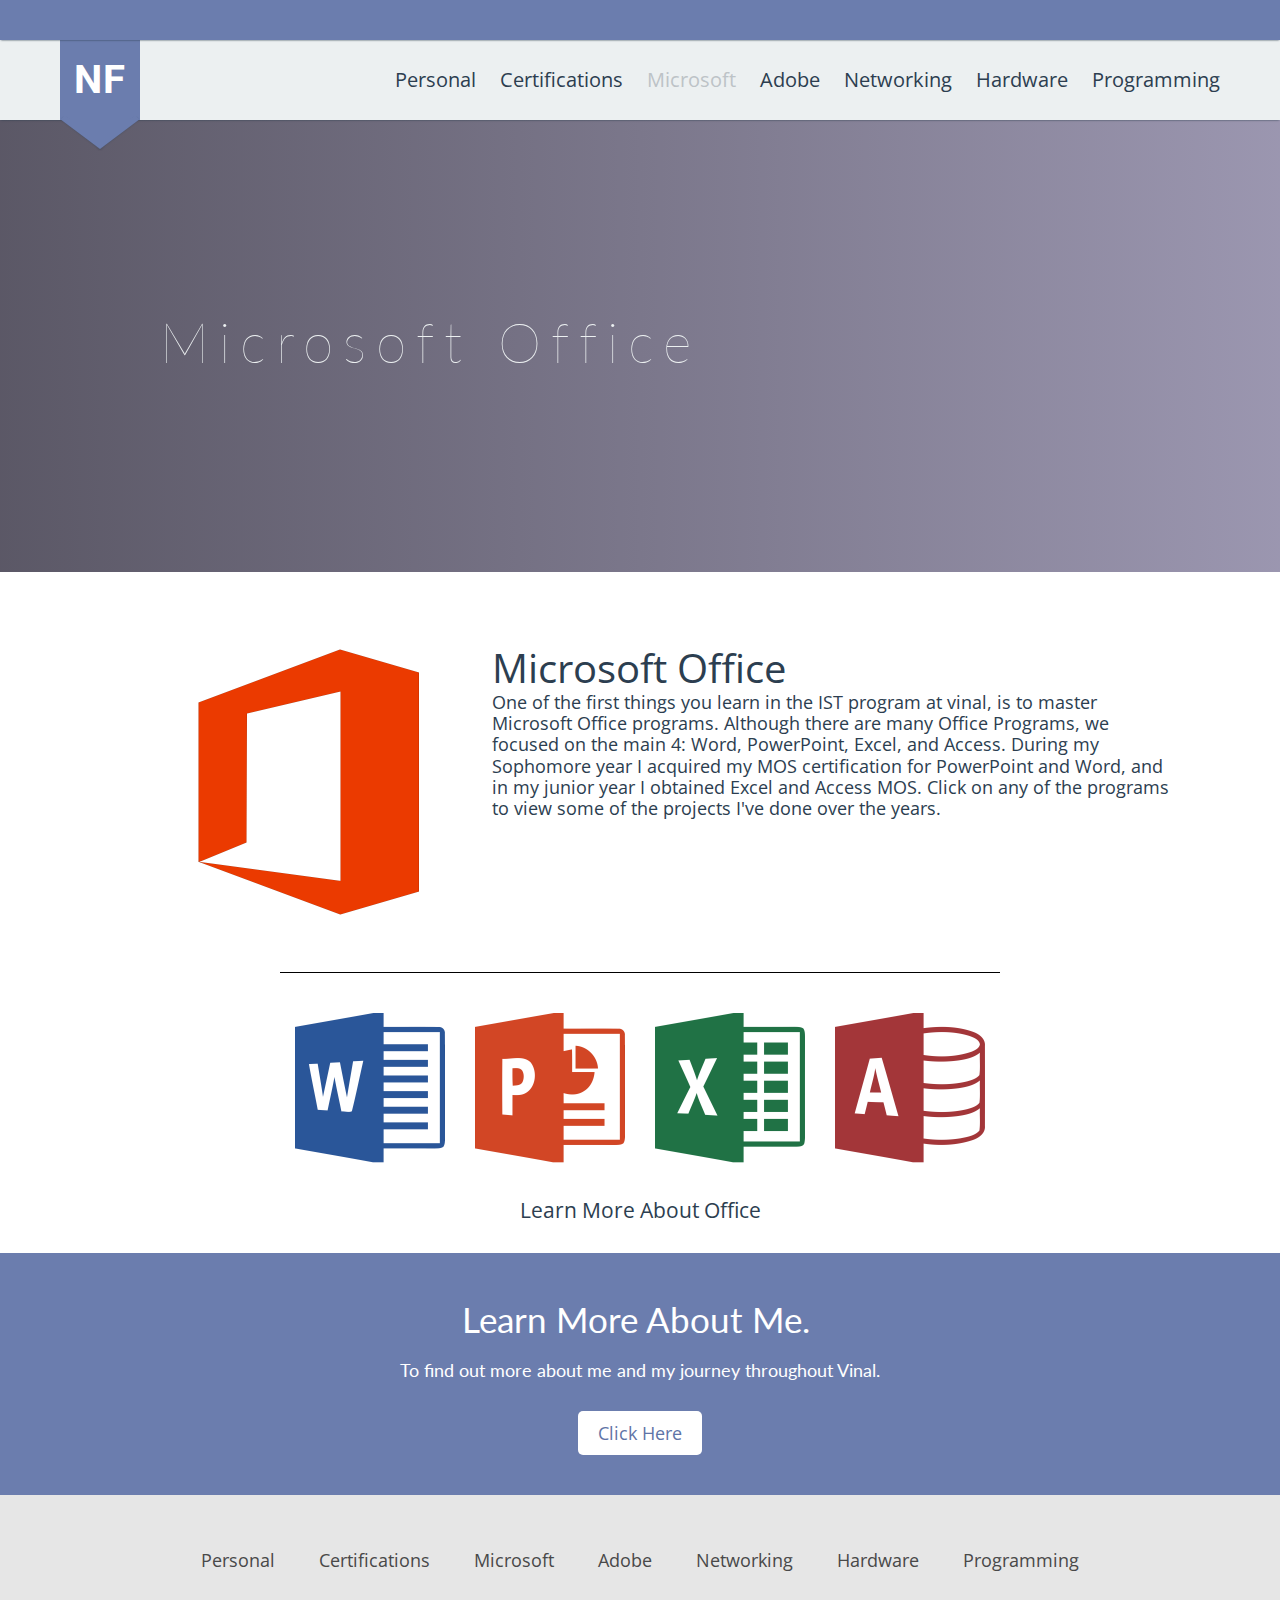
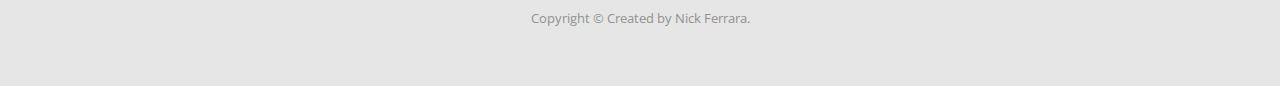
==== commit 24d5f52a: "change" ====
--- a/offi.html
+++ b/offi.html
@@ -6,7 +6,16 @@
 	<link rel="stylesheet" type="text/css" href="css/grid.css">
 	<link href="https://fonts.googleapis.com/css?family=Lato:300|Open+Sans:300|Roboto:100" rel="stylesheet">
 	<link href="https://fonts.googleapis.com/css?family=Roboto:900" rel="stylesheet">
+  <script src="https://ajax.googleapis.com/ajax/libs/jquery/3.2.1/jquery.min.js"></script>
+
 </head>
+<script> 
+$(document).ready(function(){
+    $("#flip").click(function(){
+        $("#panel").slideToggle("slow");
+    });
+});
+</script>
 <body>
 		<header class="main-header">
 			<div class="first-nav">
@@ -75,7 +84,7 @@
             <div class="stuffs">
                 <a href="https://drive.google.com/drive/folders/0B-2JY6OejbJuX281azFObmVKem8?usp=sharing">
                   <div class="container2">
-                <img class="img-responsive" src="images\officeplaceholder.png" alt="yearbook cover"> 
+                <img class="img-responsive" src="images\officeplaceholder.png" > 
 </div>
                 </a>
   
@@ -137,7 +146,57 @@
 
         </div>
     </div>
-<br><br>
+<div id="flip">Learn More About Office</div>
+<div id="panel">
+  
+
+            <div class="stuffs">
+                  <div class="container2">
+                <img style="margin-top: 5%;" class="img-responsive" src="images\wordex.png" > 
+</div>
+  </div>
+
+            <div style="text-align: left;" class="paratext">
+                <h3 style="font-size: 150%; text-align: left;">Microsoft Word</h3>
+                <p style="font-size: 90%; text-align: left;">Placeholder text that will desc the programlaceholder text that will desc the programlaceholder text that will desc the programlaceholder text that will desc the programlaceholder text that will desc the programlaceholder text that will desc the program</p>
+
+</div>
+
+<br><br><br><br><br><br><br><br><br><br><br>
+            <div class="stuffs">
+                  <div class="container2">
+                <img style="margin-top: 5%;" class="img-responsive" src="images\wordex.png" > 
+</div>
+</div>
+<div style="text-align: left;" class="paratext">
+                <h3 style="font-size: 150%; text-align: left;">Microsoft PowerPoint</h3>
+                <p style="font-size: 90%; text-align: left;">Placeholder text that will desc the programlaceholder text that will desc the programlaceholder text that will desc the programlaceholder text that will desc the programlaceholder text that will desc the programlaceholder text that will desc the program</p>
+
+</div>
+<br><br><br><br><br><br><br><br><br><br><br>
+            <div class="stuffs">
+                  <div class="container2">
+                <img style="margin-top: 5%;" class="img-responsive" src="images\wordex.png" > 
+</div>
+</div>
+<div style="text-align: left;" class="paratext">
+                <h3 style="font-size: 150%; text-align: left;">Microsoft Excel</h3>
+                <p style="font-size: 90%; text-align: left;">Placeholder text that will desc the programlaceholder text that will desc the programlaceholder text that will desc the programlaceholder text that will desc the programlaceholder text that will desc the programlaceholder text that will desc the program</p>
+
+</div>
+<br><br><br><br><br><br><br><br><br><br><br>
+            <div class="stuffs">
+                  <div class="container2">
+                <img style="margin-top: 5%;" class="img-responsive" src="images\wordex.png" > 
+</div>
+</div>
+<div style="text-align: left;" class="paratext">
+                <h3 style="font-size: 150%; text-align: left;">Microsoft Access</h3>
+                <p style="font-size: 90%; text-align: left;">Placeholder text that will desc the programlaceholder text that will desc the programlaceholder text that will desc the programlaceholder text that will desc the programlaceholder text that will desc the programlaceholder text that will desc the program</p>
+
+</div>
+</div>  
+
 
 </body>
 	 <section id="footop">
--- a/css/style.css
+++ b/css/style.css
@@ -4469,6 +4469,7 @@
   -o-transition: .3s all;
   transition: .3s all;
   text-align: center;
+  height: 98.5%;
 }
 #portfolio-work .block .portfolio-contant .position-center {
   position: absolute;
@@ -4534,7 +4535,7 @@
 .img-responsive,.thumbnail img{
   display:block;
   max-width:100%
-  ;height:auto
+  ;height:auto;
 }
 .paratext {
   padding-top: 6%;
@@ -4561,7 +4562,7 @@
   padding-right:15px;
   padding-left:15px;
   float:left;
-  padding-bottom: 20px;
+margin-bottom: 25px;
 
 
 
@@ -4826,6 +4827,7 @@
   -o-transition: .3s all;
   transition: .3s all;
   text-align: center;
+  height: 98.5%;
 }
 #portfolio-work2 .block .portfolio-contant .position-center {
   position: absolute;
@@ -4896,8 +4898,10 @@
 }
 .container2:hover .overlay2 {
 
-width: 100%;
-  opacity: .8
+width: 85%;
+  opacity: .8;
+  text-align: center;
+  margin-left: 8%;
 
 }
 .overlay23{
@@ -4923,8 +4927,32 @@
   -ms-transform: translate(-50%, -50%);
 }
 .container23:hover .overlay23 {
-width: 100%;
+width: 85%;
   opacity: .8;
   left:0;
-
+  margin-left: 8%;
+
+}
+
+#panel, #flip {
+    padding: 5px;
+    text-align: center;
+    font-size: 130%;
+}
+
+#panel {
+    padding-bottom: 50px;
+    display: none;
+    height: 120%;
+
+
+}
+
+#flip:hover {
+  cursor:pointer;
+  opacity: .8
+}
+#flip{
+  padding-bottom: 30px;
+  padding-top: 10px;
 }